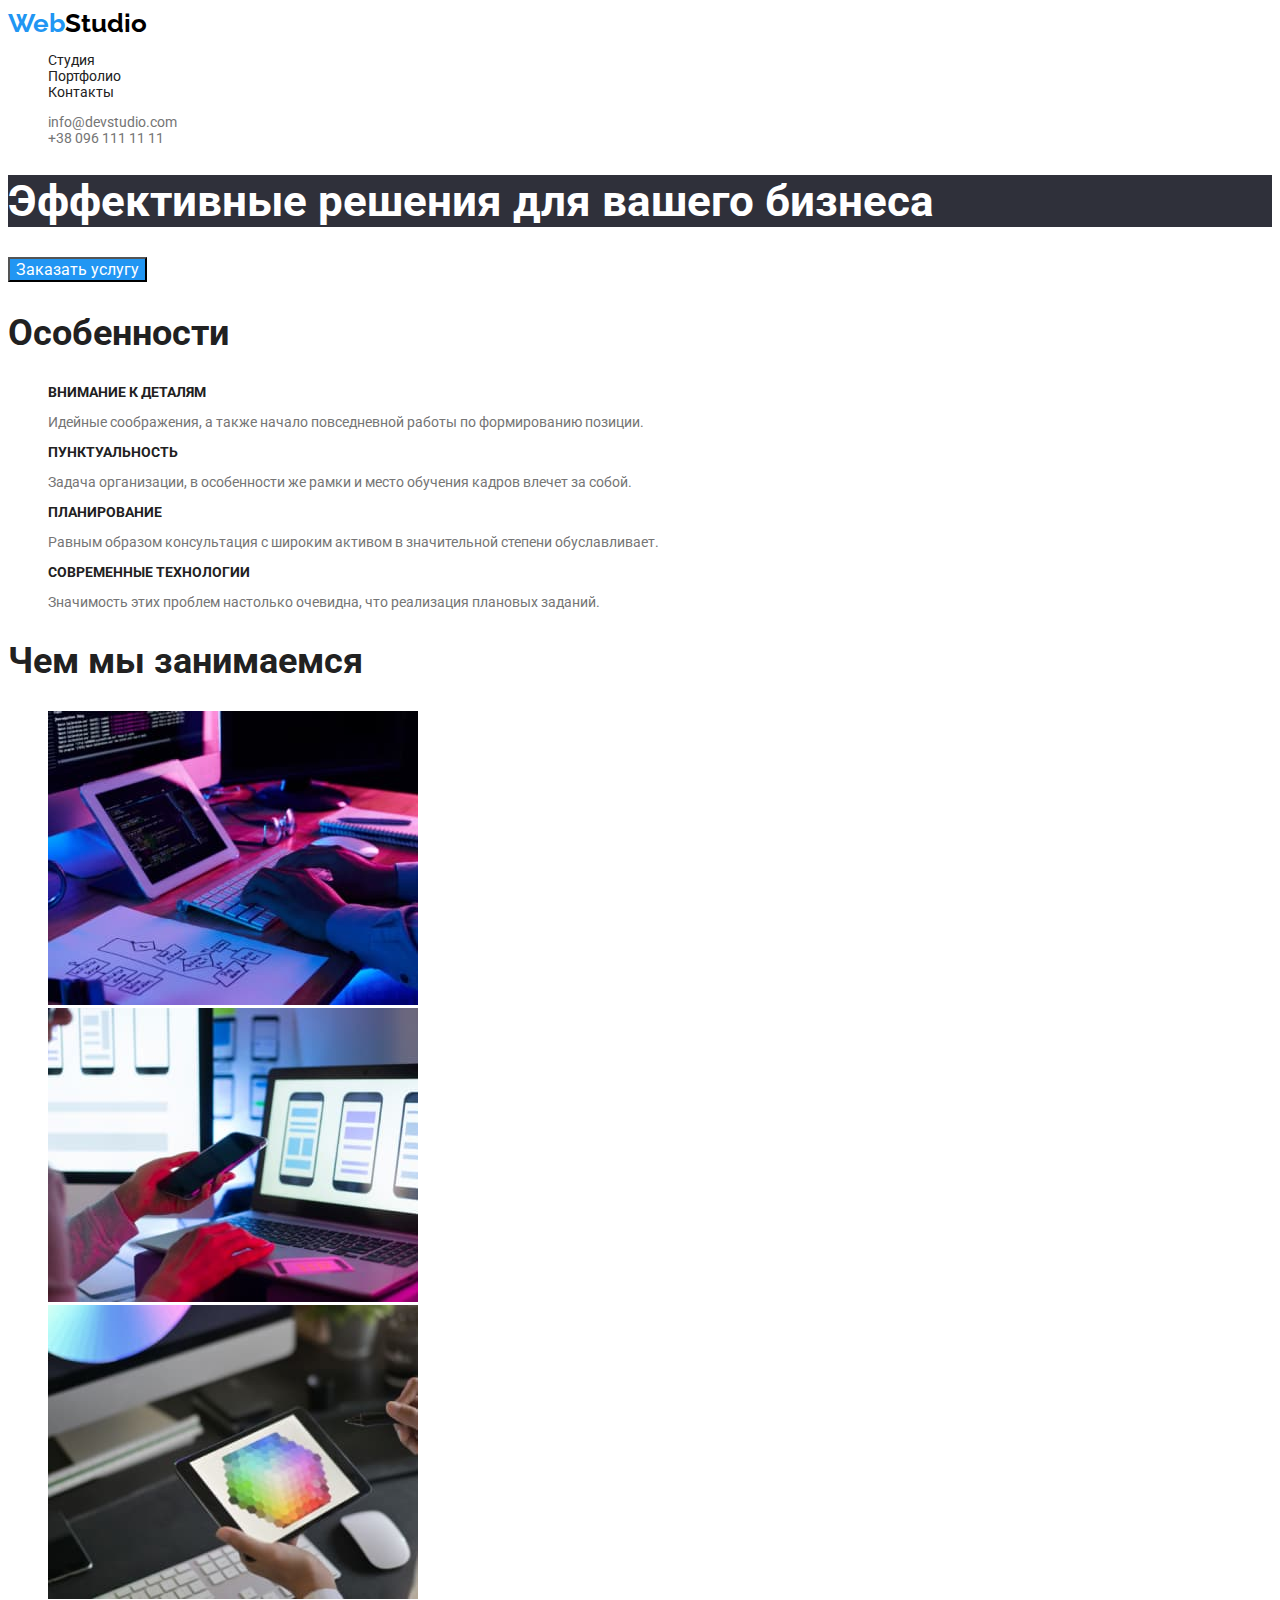
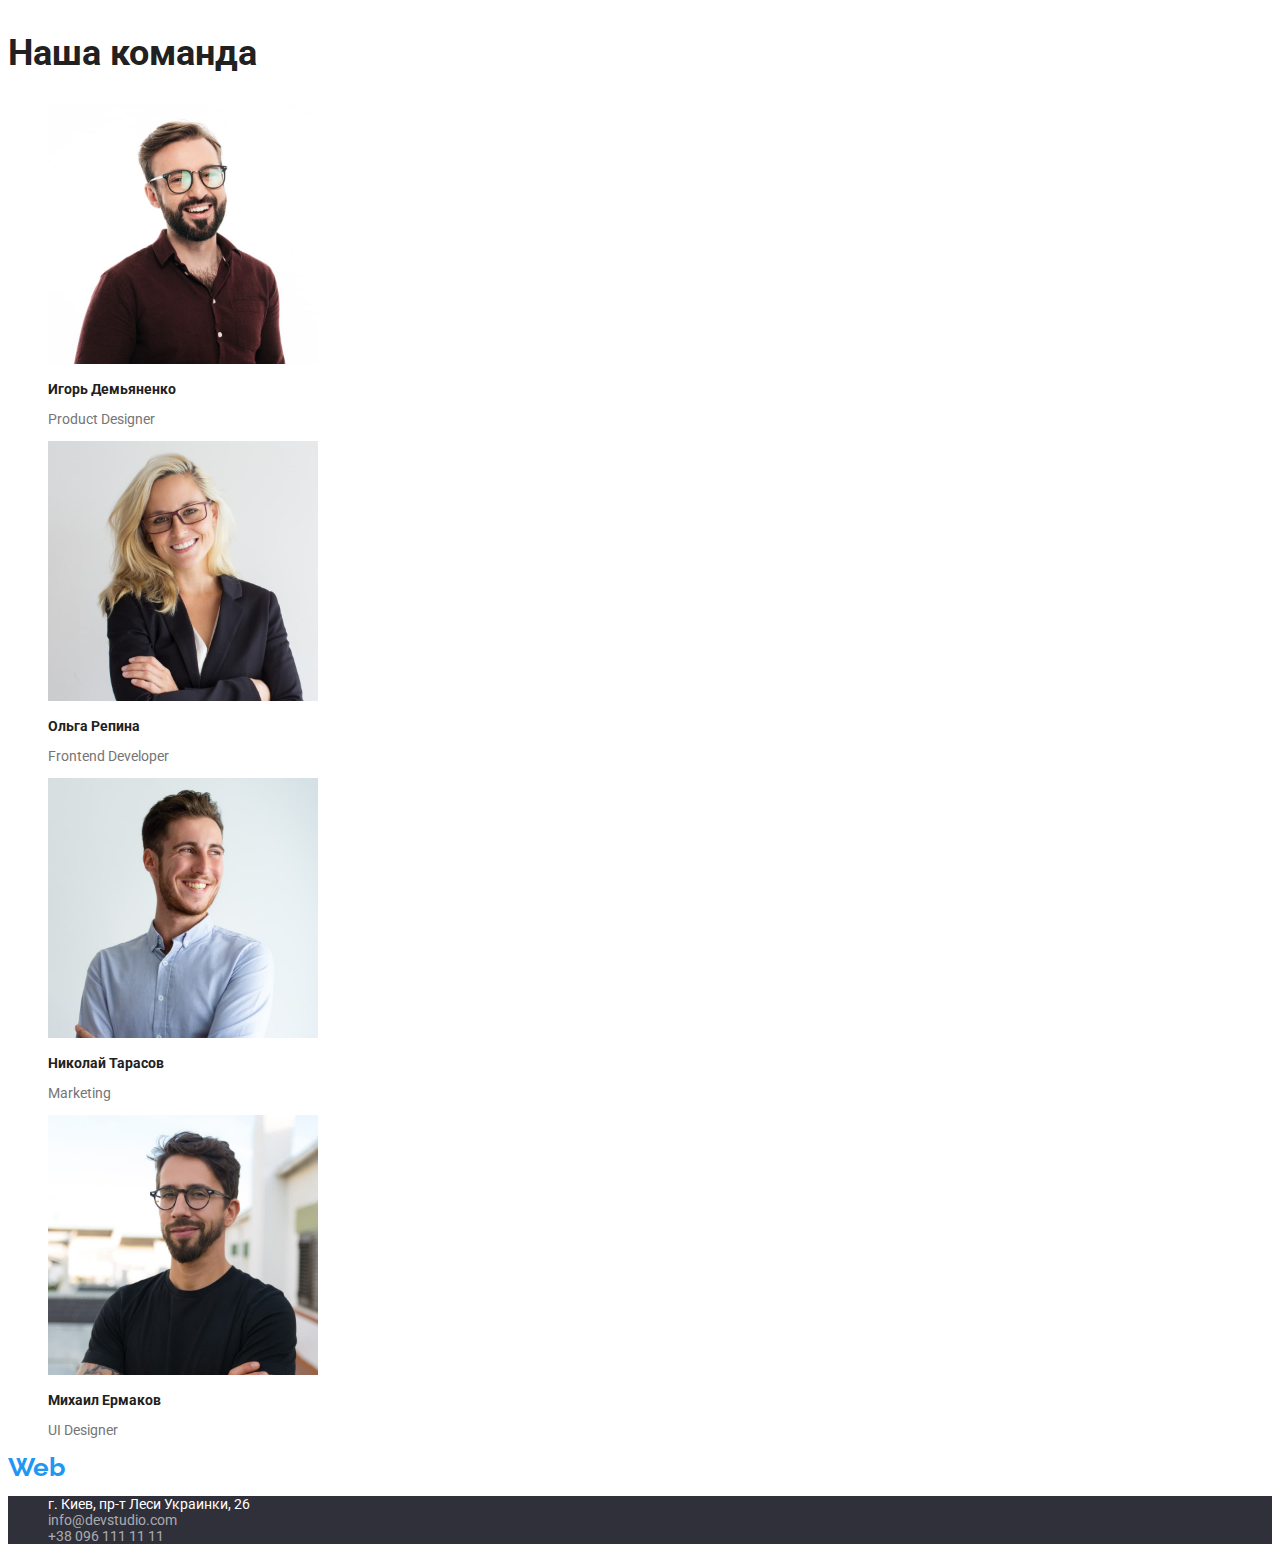
==== index.html @ e49c1f8f "Додає пропущені пробіли між атрибутами" ====
<!DOCTYPE html>
<html lang="ru">
  <head>
    <title>WebStudio</title>
    <link rel= "stylesheet" href="./css/styles.css" />
      <meta http-equiv="X-UA-Compatible" content="IE=Edge">
      <meta charset="utf-8">
    <link rel="preconnect" href="https://fonts.gstatic.com">
    <link href="https://fonts.googleapis.com/css2?family=Raleway:wght@700&family=Roboto:wght@400;500;700;900&display=swap" rel="stylesheet">
</head>
  <body>
<!--Хедер-->     
    <header>
        <nav>
        <a href="index.html" class=logo>Web<span class="span-black">Studio</span></a>
            <ul class="site-nav list">
                <li><a href="" class=link>Студия</a></li> 
                <li><a href="./portfolio.html" class=link>Портфолио</a></li>
                <li><a href="" class=link>Контакты</a></li> 
            </ul>
        </nav>
            <ul class="auth-nav list">
              <li><a href="mailto:info@devstudio.com" class=link>info@devstudio.com</a> </li> 
              <li><a href="tel:+380961111111" class=link>+38 096 111 11 11</a> </li>
            </ul> 
    </header>
    <main>
<!--Герой-->  
        <section>
            <h1 class="hero-title">Эффективные решения для вашего бизнеса</h1>  
            <button type=button class="button-primery">Заказать услугу</button>
        </section>
<!--Преимущества-->  
        <section>
            <h2>Особенности</h2>
            <ul>
                <li>
                    <h3 class="title">ВНИМАНИЕ К ДЕТАЛЯМ</h3>
                    <p>Идейные соображения, а также начало повседневной работы по формированию позиции.</p>
                </li>
                <li>
                    <h3 class="title">ПУНКТУАЛЬНОСТЬ</h3>
                    <p>Задача организации, в особенности же рамки и место обучения кадров влечет за собой.</p>
                </li> 
                <li>
                    <h3 class="title">ПЛАНИРОВАНИЕ</h3>
                    <p>Равным образом консультация с широким активом в значительной степени обуславливает.</p>
                </li>  
                <li>
                    <h3 class="title">СОВРЕМЕННЫЕ ТЕХНОЛОГИИ</h3>
                    <p>Значимость этих проблем настолько очевидна, что реализация плановых заданий.</p>
                </li>        
            </ul> 
        </section> 
 <!--Чем занимаемся-->   
        <section>
            <h2>Чем мы занимаемся</h2>
            <ul>
                <li>
                    <img src="./images/box1.jpg" alt="создание сайта" width="370"/>
                </li> 
                <li>
                    <img src="./images/box2.jpg" alt="адаптация под мобильные устройства" width="370"/>
                </li> 
                <li>
                    <img src="./images/box3.jpg" alt="дизайн" width="370"/>
                </li> 
            </ul>
        </section>
 <!--Команда-->  
        <section>
            <h2>Наша команда</h2> 
            <ul>
                <li>
                    <img src="./images/img.jpg" alt="Игорь Демьяненко" width="270"/>
                    <h3 class="title">Игорь Демьяненко</h3>
                    <p>Product Designer</p>  
                </li>
                <li>
                    <img src="./images/img1.jpg" alt="Ольга Репина" width="270"/>
                    <h3 class="title">Ольга Репина</h3>
                    <p>Frontend Developer</p>  
                </li>
                <li>
                    <img src="./images/img2.jpg" alt="Николай Тарасов" width="270"/>
                    <h3 class="title">Николай Тарасов</h3>
                    <p>Marketing</p>  
                </li> 
                <li>
                    <img src="./images/img3.jpg" alt="Михаил Ермаков" width="270"/>
                    <h3 class="title">Михаил Ермаков</h3>
                    <p>UI Designer</p>  
                </li> 
            </ul> 
        </section>
    </main>
 <!--Футер-->  
    <footer>
        <a href="index.html" class=logo>Web<span class="span-white">Studio</span></a>
        <address>
            <ul class="address">
                <li><a href="" class=address>г. Киев, пр-т Леси Украинки, 26</a></li>  
                <li><a href="mailto:info@devstudio.com" class=address-communication>info@devstudio.com</a></li>   
                <li><a href="tel:+380961111111" class=address-communication>+38 096 111 11 11</a></li>        
            </ul>
        </address>
    </footer> 
 </body>
</html>
---- css/styles.css ----
:root {
    --primery-text-color: #757575;  
    --title-text-color: #212121; 
    --hero-title-text-color: #FFFFFF; 
    --accent-color: #2196F3;
    --primery-background-color: #FFFFFF; 
}

body {
    background-color: var(--primery-background-color);
    color: var(--primery-text-color);
    font-family: 'Roboto', sans-serif;
    font-weight: regular;
    font-size: 14px;
    line-height: 1,7;
    font-display: swap;
}

/* list style*/

a {
    text-decoration: none;
  }

ul {
    list-style: none;
}

/* logo */

.logo {
    color: var(--accent-color);
    font-family: 'Raleway', sans-serif;
    font-style: normal;
    font-weight: bold;
    font-size: 26px;
    line-height: 1,7;
} 

.span-black {
    color: #000000;
}
.span-white {
    color: #FFFFFF
}

 /* site nav */

.site-nav .link {
    color: var(--title-text-color);
    font-weight: medium;
    font-size: 14px;
}

.site-nav .link:hover,
.site-nav .link:focus {
    color: var(--accent-color);
}

/* auth nav */

.auth-nav .link {
    color: var(--primery-text-color);
    font-weight: medium;
    font-size: 14px;
}
.auth-nav .link:hover,
.auth-nav .link:focus {
    color: var(--accent-color);
}

/* hero */

.hero-title {
    color: var(--hero-title-text-color);
    font-weight: black;
    font-size: 44px;
    line-height: 1,4;
    background-color: #2F303A;
}

/* section */

h2 {
    color: var(--title-text-color);
    font-weight: bold;
    font-size: 36px;
}

.title {
    color: var(--title-text-color);
    font-weight: bold;
    font-size: 14px;
}

/* button */

.button-primery {
    color: #FFFFFF; 
    background-color: var(--accent-color);
    cursor: pointer;
    font-style: bold;
    font-family: 'Roboto', sans-serif;
    font-size: 16px;
    line-height: 1,9;
}   
.button {
    color: var(--title-text-color);
    cursor: pointer; 
    font-style: medium;
    font-family: 'Roboto', sans-serif;
    font-size: 16px;
    line-height: 1,6;  
}
.button:hover,
.button:focus {
    background-color: var(--accent-color);
}

/* footer contacts */

address {
    font-style: normal;
}
.address {
    color: #FFFFFF;
    font-family: 'Roboto', sans-serif;
    font-style: regular;
    font-size: 14px;
    line-height: 1,7;
    background-color: #2F303A;
}
.address-communication {
    color: rgba(255, 255, 255, 0.6);
}
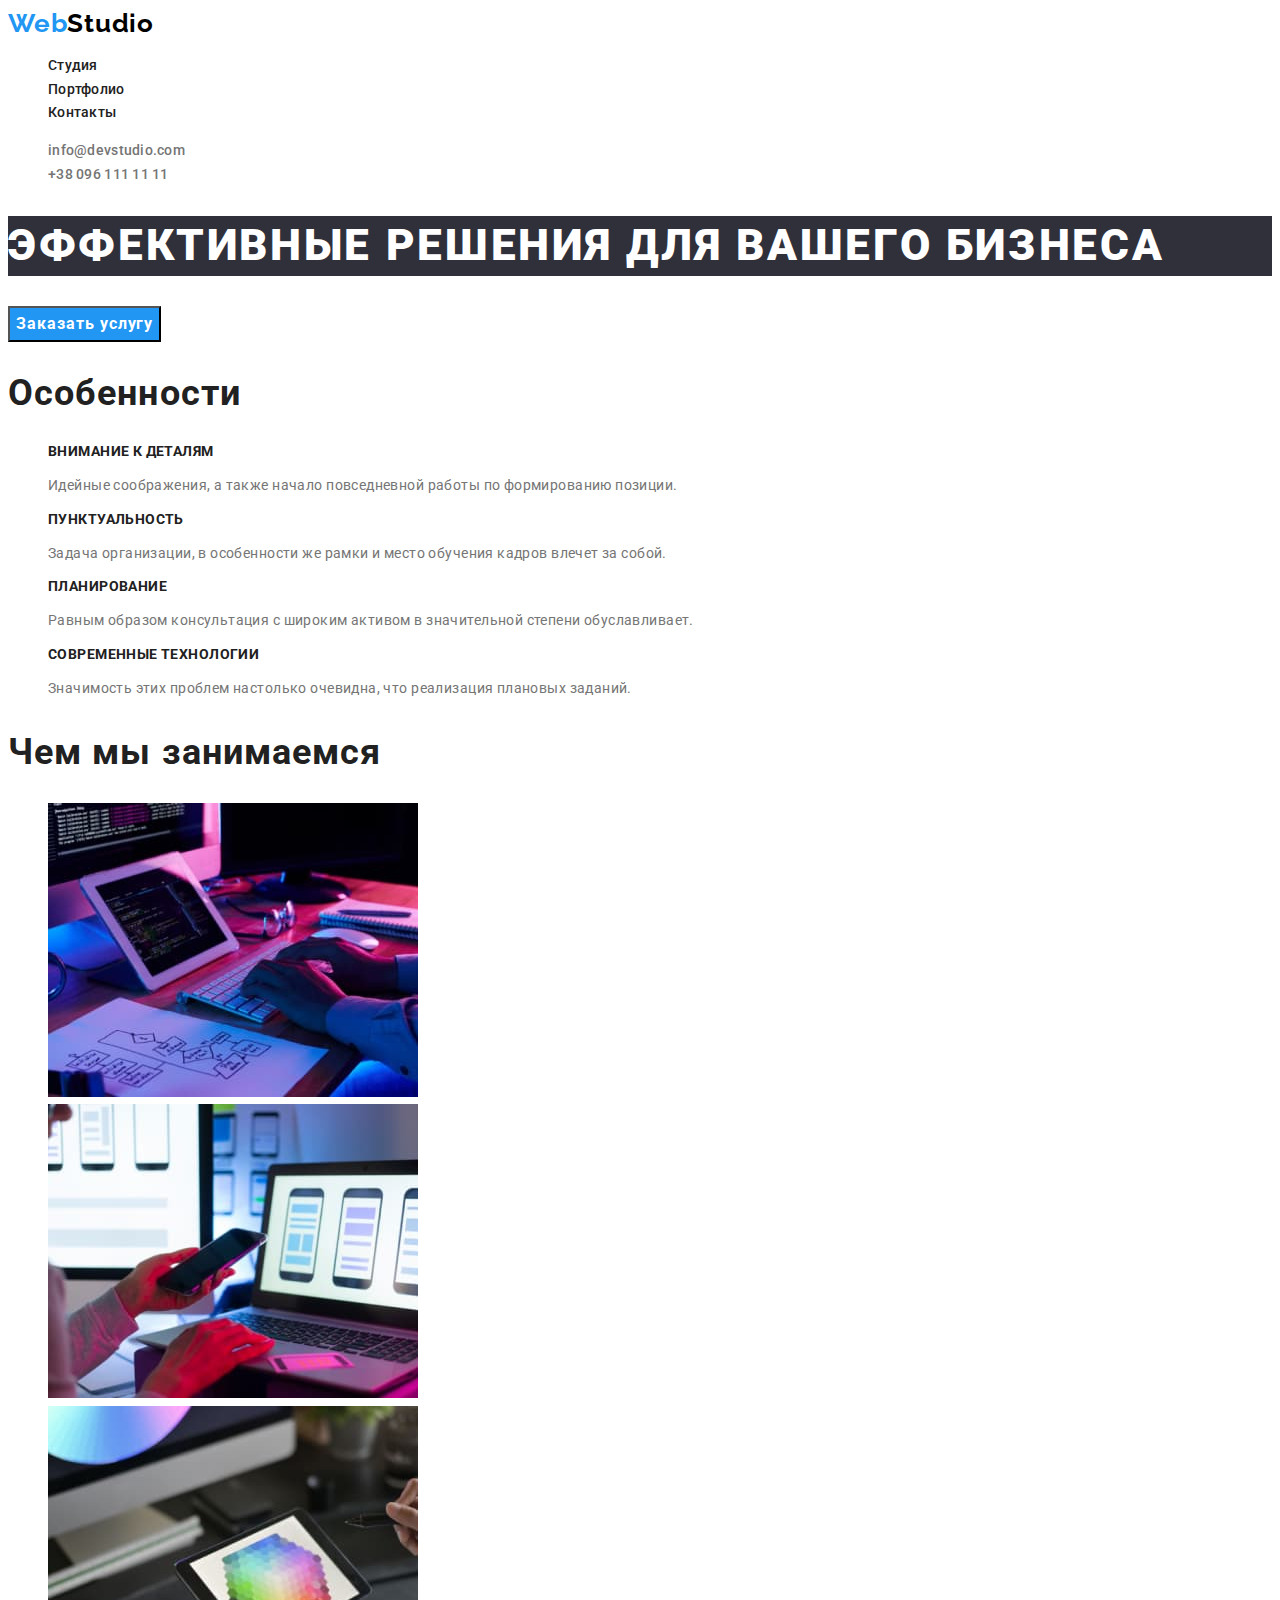
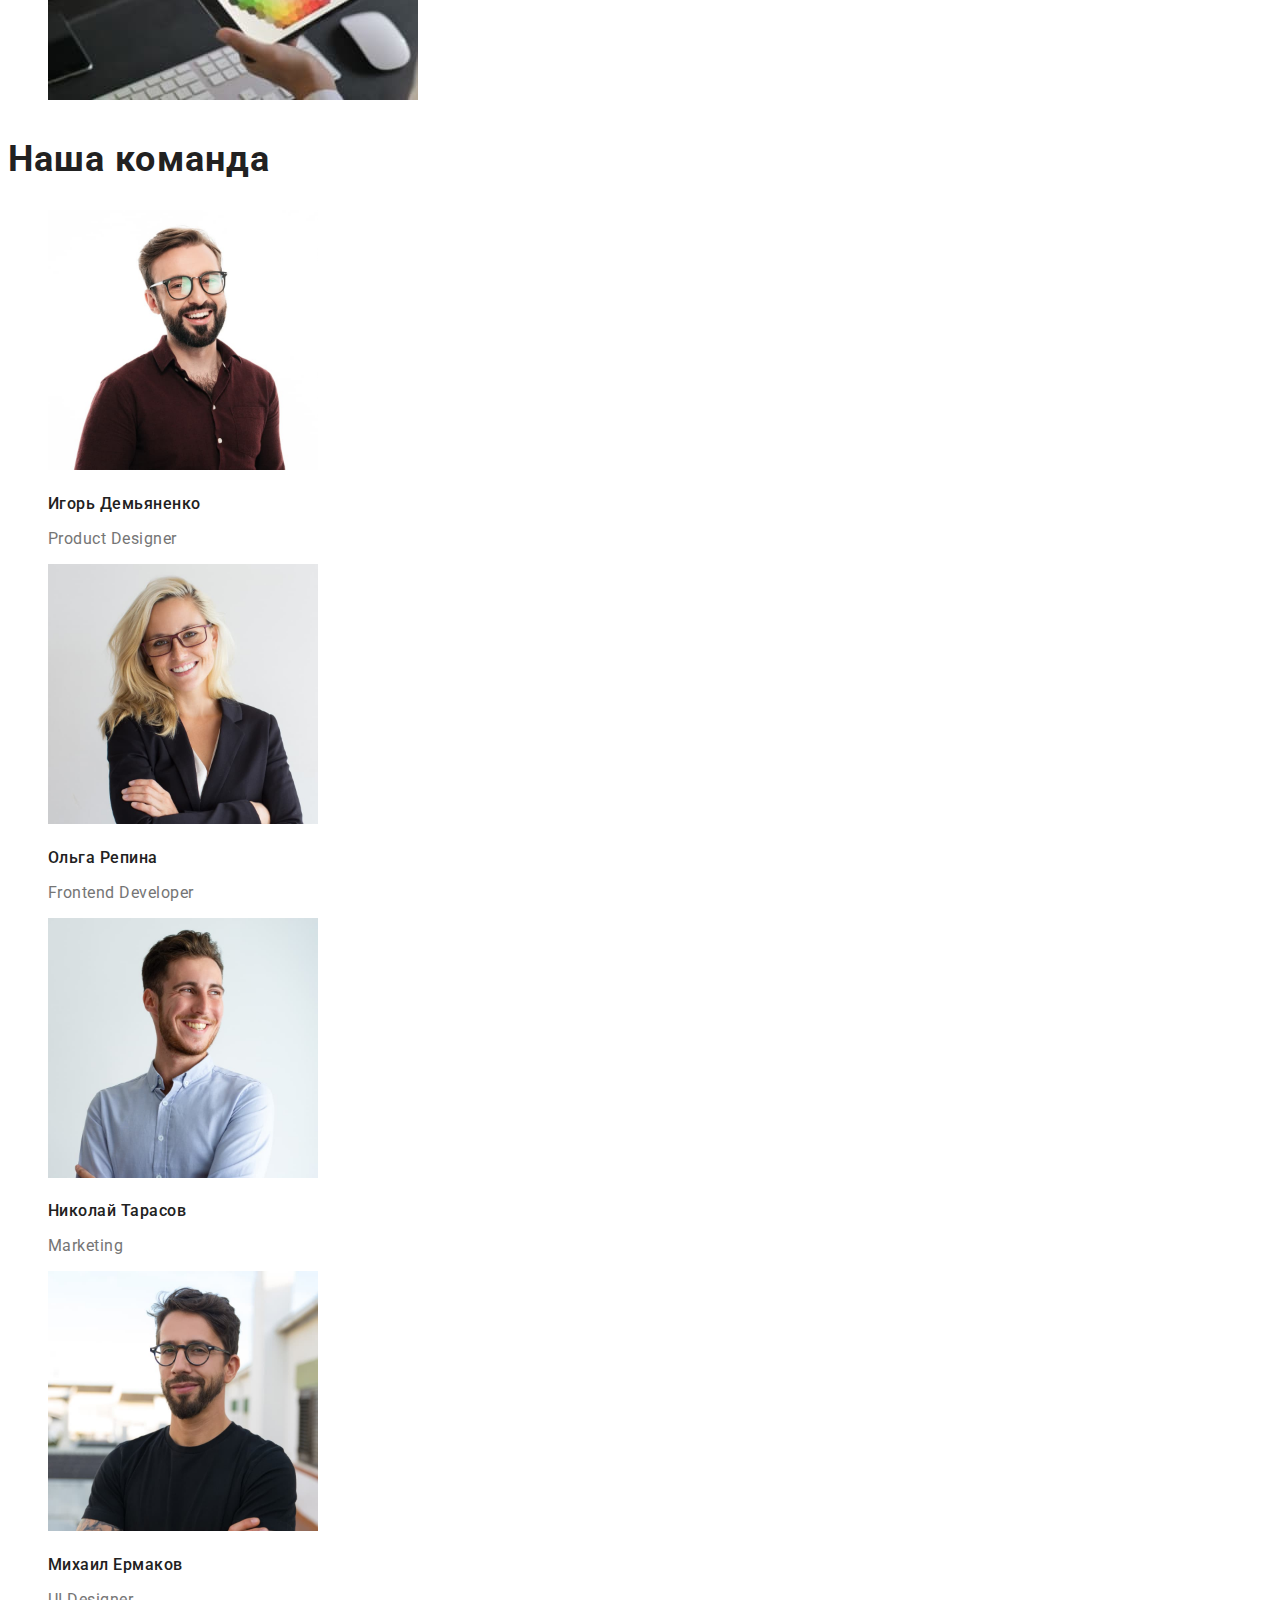
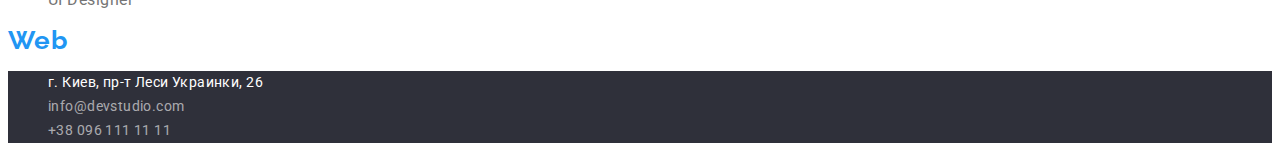
==== commit 943bb592: "Коригує текст і параметри шрифта" ====
--- a/index.html
+++ b/index.html
@@ -27,7 +27,7 @@
     <main>
 <!--Герой-->  
         <section>
-            <h1 class="hero-title">Эффективные решения для вашего бизнеса</h1>  
+            <h1 class="hero-title">ЭФФЕКТИВНЫЕ РЕШЕНИЯ ДЛЯ ВАШЕГО БИЗНЕСА</h1>  
             <button type=button class="button-primery">Заказать услугу</button>
         </section>
 <!--Преимущества-->  
@@ -70,26 +70,26 @@
  <!--Команда-->  
         <section>
             <h2>Наша команда</h2> 
-            <ul>
+            <ul class="team">
                 <li>
                     <img src="./images/img.jpg" alt="Игорь Демьяненко" width="270"/>
-                    <h3 class="title">Игорь Демьяненко</h3>
-                    <p>Product Designer</p>  
+                    <h3 class="team-title">Игорь Демьяненко</h3>
+                    <p class="team-text">Product Designer</p>  
                 </li>
                 <li>
                     <img src="./images/img1.jpg" alt="Ольга Репина" width="270"/>
-                    <h3 class="title">Ольга Репина</h3>
-                    <p>Frontend Developer</p>  
+                    <h3 class="team-title">Ольга Репина</h3>
+                    <p class="team-text">Frontend Developer</p>  
                 </li>
                 <li>
                     <img src="./images/img2.jpg" alt="Николай Тарасов" width="270"/>
-                    <h3 class="title">Николай Тарасов</h3>
-                    <p>Marketing</p>  
+                    <h3 class="team-title">Николай Тарасов</h3>
+                    <p class="team-text">Marketing</p>  
                 </li> 
                 <li>
                     <img src="./images/img3.jpg" alt="Михаил Ермаков" width="270"/>
-                    <h3 class="title">Михаил Ермаков</h3>
-                    <p>UI Designer</p>  
+                    <h3 class="team-title">Михаил Ермаков</h3>
+                    <p class="team-text">UI Designer</p>  
                 </li> 
             </ul> 
         </section>
--- a/css/styles.css
+++ b/css/styles.css
@@ -10,9 +10,10 @@
     background-color: var(--primery-background-color);
     color: var(--primery-text-color);
     font-family: 'Roboto', sans-serif;
-    font-weight: regular;
+    font-weight: 400;
     font-size: 14px;
-    line-height: 1,7;
+    line-height: 1.7;
+    letter-spacing: 0.03em;
     font-display: swap;
 }
 
@@ -32,9 +33,10 @@
     color: var(--accent-color);
     font-family: 'Raleway', sans-serif;
     font-style: normal;
-    font-weight: bold;
+    font-weight: 700;
     font-size: 26px;
-    line-height: 1,7;
+    line-height: 1.19;
+    letter-spacing: 0.03em;
 } 
 
 .span-black {
@@ -48,8 +50,10 @@
 
 .site-nav .link {
     color: var(--title-text-color);
-    font-weight: medium;
+    font-weight: 500;
     font-size: 14px;
+    line-height: 1.14;
+    letter-spacing: 0.02em;
 }
 
 .site-nav .link:hover,
@@ -61,8 +65,10 @@
 
 .auth-nav .link {
     color: var(--primery-text-color);
-    font-weight: medium;
+    font-weight: 500;
     font-size: 14px;
+    line-height: 1.14;
+    letter-spacing: 0.02em;
 }
 .auth-nav .link:hover,
 .auth-nav .link:focus {
@@ -73,9 +79,10 @@
 
 .hero-title {
     color: var(--hero-title-text-color);
-    font-weight: black;
+    font-weight: 900;
     font-size: 44px;
-    line-height: 1,4;
+    line-height: 1.36;
+    letter-spacing: 0.06em;
     background-color: #2F303A;
 }
 
@@ -83,14 +90,50 @@
 
 h2 {
     color: var(--title-text-color);
-    font-weight: bold;
+    font-weight: 700;
     font-size: 36px;
+    line-height: 1.17;
+    letter-spacing: 0.03em;
 }
 
 .title {
     color: var(--title-text-color);
-    font-weight: bold;
+    font-weight: 700;
     font-size: 14px;
+    line-height: 1.14;
+    letter-spacing: 0.03em;
+}
+
+/* section-team */
+
+.team-title {
+    color: var(--title-text-color);
+    font-weight: 500;
+    font-size: 16px;
+    line-height: 1.19;
+    letter-spacing: 0.03em;
+}
+
+.team-text {
+    font-size: 16px;
+    line-height: 1.19;
+    letter-spacing: 0.03em;
+}
+
+/* section-portfolio */
+
+.portfolio-title {
+    color: var(--title-text-color);
+    font-weight: 700;
+    font-size: 18px;
+    line-height: 2;
+    letter-spacing: 0.06em;
+}
+
+.portfolio {
+    font-size: 16px;
+    line-height: 1.9;
+    letter-spacing: 0.03em;
 }
 
 /* button */
@@ -99,18 +142,20 @@
     color: #FFFFFF; 
     background-color: var(--accent-color);
     cursor: pointer;
-    font-style: bold;
+    font-weight: 700;
     font-family: 'Roboto', sans-serif;
     font-size: 16px;
-    line-height: 1,9;
+    line-height: 1.9;
+    letter-spacing: 0.06em;
 }   
 .button {
     color: var(--title-text-color);
     cursor: pointer; 
-    font-style: medium;
+    font-weight: 500;
     font-family: 'Roboto', sans-serif;
     font-size: 16px;
-    line-height: 1,6;  
+    line-height: 1.6;  
+    letter-spacing: 0.03em;
 }
 .button:hover,
 .button:focus {
@@ -125,9 +170,10 @@
 .address {
     color: #FFFFFF;
     font-family: 'Roboto', sans-serif;
-    font-style: regular;
+    font-weight: 400;
     font-size: 14px;
-    line-height: 1,7;
+    line-height: 1.7;
+    letter-spacing: 0.03em;
     background-color: #2F303A;
 }
 .address-communication {
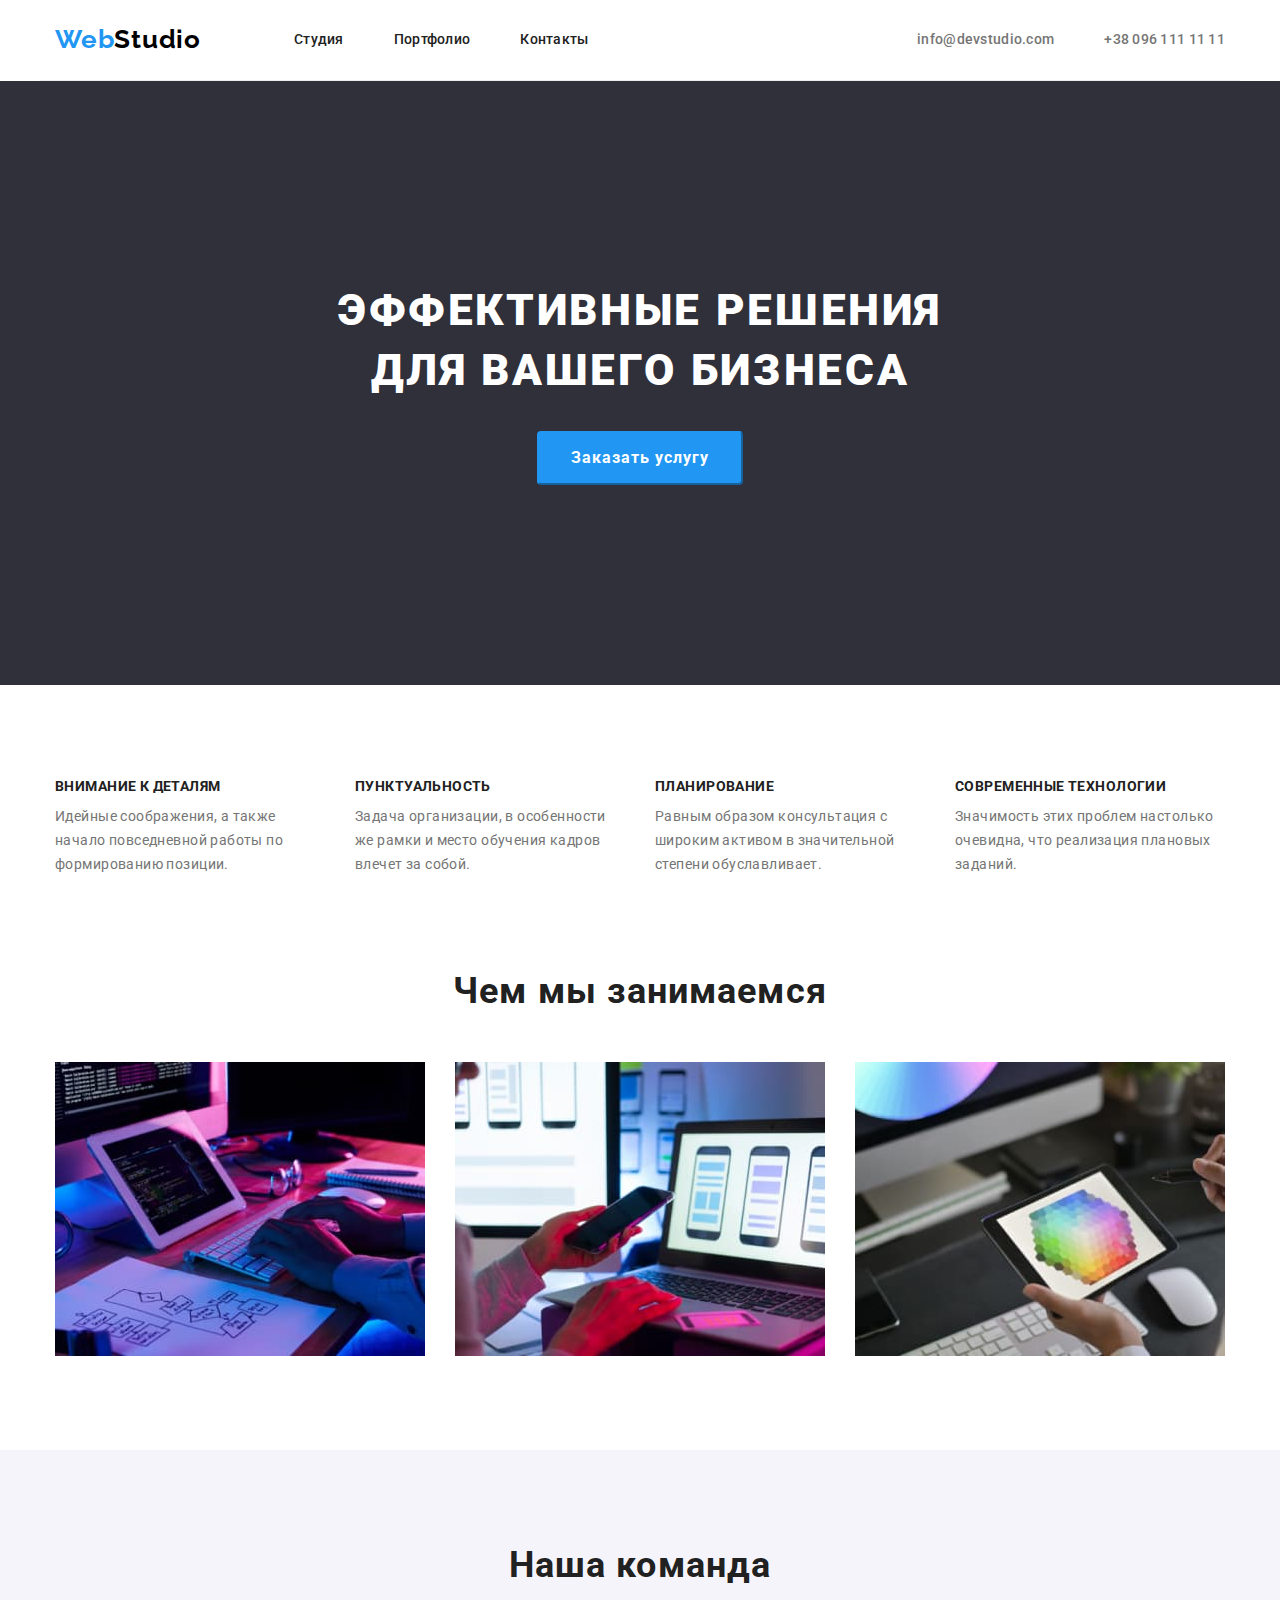
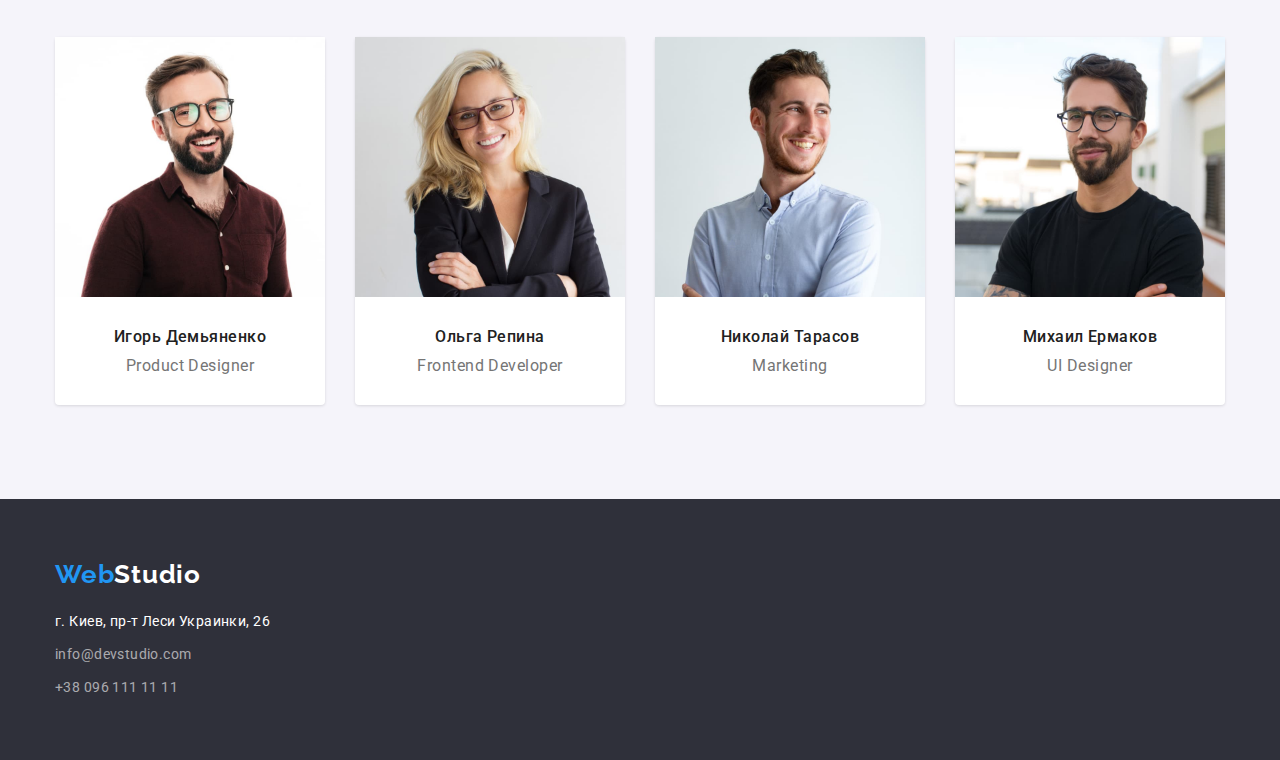
==== commit f2359042: "Оновлює робочий файл" ====
--- a/index.html
+++ b/index.html
@@ -2,108 +2,115 @@
 <html lang="ru">
   <head>
     <title>WebStudio</title>
-    <link rel= "stylesheet" href="./css/styles.css" />
       <meta http-equiv="X-UA-Compatible" content="IE=Edge">
       <meta charset="utf-8">
     <link rel="preconnect" href="https://fonts.gstatic.com">
     <link href="https://fonts.googleapis.com/css2?family=Raleway:wght@700&family=Roboto:wght@400;500;700;900&display=swap" rel="stylesheet">
+    <link rel="stylesheet" href="https://cdnjs.cloudflare.com/ajax/libs/modern-normalize/1.0.0/modern-normalize.min.css">
+    <link rel= "stylesheet" href="./css/styles.css" />
 </head>
   <body>
 <!--Хедер-->     
-    <header>
-        <nav>
+<header>
+    <div class="container-header container"> 
+        <nav class="site-nav">
         <a href="index.html" class=logo>Web<span class="span-black">Studio</span></a>
             <ul class="site-nav list">
-                <li><a href="" class=link>Студия</a></li> 
-                <li><a href="./portfolio.html" class=link>Портфолио</a></li>
-                <li><a href="" class=link>Контакты</a></li> 
+                <li class="item"><a href="" class=link>Студия</a></li> 
+                <li class="item"><a href="./portfolio.html" class=link>Портфолио</a></li>
+                <li class="item"><a href="" class=link>Контакты</a></li> 
             </ul>
         </nav>
             <ul class="auth-nav list">
-              <li><a href="mailto:info@devstudio.com" class=link>info@devstudio.com</a> </li> 
-              <li><a href="tel:+380961111111" class=link>+38 096 111 11 11</a> </li>
+              <li class="item"><a href="mailto:info@devstudio.com" class=link>info@devstudio.com</a> </li> 
+              <li class="item"><a href="tel:+380961111111" class=link>+38 096 111 11 11</a> </li>
             </ul> 
-    </header>
+    </div> 
     <main>
 <!--Герой-->  
-        <section>
+    <section class="section-hero">
+        <div class="container-hero container">
             <h1 class="hero-title">ЭФФЕКТИВНЫЕ РЕШЕНИЯ ДЛЯ ВАШЕГО БИЗНЕСА</h1>  
             <button type=button class="button-primery">Заказать услугу</button>
-        </section>
+        </div>
+    </section>
 <!--Преимущества-->  
         <section>
-            <h2>Особенности</h2>
-            <ul>
-                <li>
-                    <h3 class="title">ВНИМАНИЕ К ДЕТАЛЯМ</h3>
-                    <p>Идейные соображения, а также начало повседневной работы по формированию позиции.</p>
+            <div class="container-feature container section">
+            <ul class="list-feature">
+                <li class="feature">
+                    <h3 class="feature-title">ВНИМАНИЕ К ДЕТАЛЯМ</h3>
+                    <p class="feature-text">Идейные соображения, а также начало повседневной работы по формированию позиции.</p>
                 </li>
-                <li>
-                    <h3 class="title">ПУНКТУАЛЬНОСТЬ</h3>
-                    <p>Задача организации, в особенности же рамки и место обучения кадров влечет за собой.</p>
+                <li class="feature">
+                    <h3 class="feature-title">ПУНКТУАЛЬНОСТЬ</h3>
+                    <p class="feature-text">Задача организации, в особенности же рамки и место обучения кадров влечет за собой.</p>
                 </li> 
-                <li>
-                    <h3 class="title">ПЛАНИРОВАНИЕ</h3>
-                    <p>Равным образом консультация с широким активом в значительной степени обуславливает.</p>
+                <li class="feature">
+                    <h3 class="feature-title">ПЛАНИРОВАНИЕ</h3>
+                    <p class="feature-text">Равным образом консультация с широким активом в значительной степени обуславливает.</p>
                 </li>  
-                <li>
-                    <h3 class="title">СОВРЕМЕННЫЕ ТЕХНОЛОГИИ</h3>
-                    <p>Значимость этих проблем настолько очевидна, что реализация плановых заданий.</p>
+                <li class="feature">
+                    <h3 class="feature-title">СОВРЕМЕННЫЕ ТЕХНОЛОГИИ</h3>
+                    <p class="feature-text">Значимость этих проблем настолько очевидна, что реализация плановых заданий.</p>
                 </li>        
             </ul> 
+        </div> 
         </section> 
  <!--Чем занимаемся-->   
         <section>
+            <div class="container-work container section">
             <h2>Чем мы занимаемся</h2>
-            <ul>
-                <li>
-                    <img src="./images/box1.jpg" alt="создание сайта" width="370"/>
-                </li> 
-                <li>
-                    <img src="./images/box2.jpg" alt="адаптация под мобильные устройства" width="370"/>
-                </li> 
-                <li>
-                    <img src="./images/box3.jpg" alt="дизайн" width="370"/>
-                </li> 
+            <ul class="list-work">
+                <li class="work"><img src="./images/box1.jpg" alt="создание сайта" width="370"/></li> 
+                <li class="work"><img src="./images/box2.jpg" alt="адаптация под мобильные устройства" width="370"/></li> 
+                <li class="work"><img src="./images/box3.jpg" alt="дизайн" width="370"/></li> 
             </ul>
+        </div>
         </section>
  <!--Команда-->  
-        <section>
+        <section class="section-team">
+            <div class="container-team container section">
             <h2>Наша команда</h2> 
-            <ul class="team">
-                <li>
+            <ul class="list-team">
+                <li class="team shadow"> 
                     <img src="./images/img.jpg" alt="Игорь Демьяненко" width="270"/>
                     <h3 class="team-title">Игорь Демьяненко</h3>
-                    <p class="team-text">Product Designer</p>  
+                    <p class="team-text">Product Designer</p> 
                 </li>
-                <li>
+                <li class="team">
                     <img src="./images/img1.jpg" alt="Ольга Репина" width="270"/>
                     <h3 class="team-title">Ольга Репина</h3>
-                    <p class="team-text">Frontend Developer</p>  
+                    <p class="team-text">Frontend Developer</p> 
                 </li>
-                <li>
+                <li class="team"> 
                     <img src="./images/img2.jpg" alt="Николай Тарасов" width="270"/>
                     <h3 class="team-title">Николай Тарасов</h3>
                     <p class="team-text">Marketing</p>  
                 </li> 
-                <li>
+                <li class="team">
                     <img src="./images/img3.jpg" alt="Михаил Ермаков" width="270"/>
                     <h3 class="team-title">Михаил Ермаков</h3>
                     <p class="team-text">UI Designer</p>  
                 </li> 
+            </div>
             </ul> 
         </section>
     </main>
  <!--Футер-->  
     <footer>
+<section class="footer-section">
+    <div class="footer container">
         <a href="index.html" class=logo>Web<span class="span-white">Studio</span></a>
         <address>
             <ul class="address">
                 <li><a href="" class=address>г. Киев, пр-т Леси Украинки, 26</a></li>  
-                <li><a href="mailto:info@devstudio.com" class=address-communication>info@devstudio.com</a></li>   
-                <li><a href="tel:+380961111111" class=address-communication>+38 096 111 11 11</a></li>        
+                <li class="address-list"><a href="mailto:info@devstudio.com" class=address-communication>info@devstudio.com</a></li>   
+                <li class="address-list"><a href="tel:+380961111111" class=address-communication>+38 096 111 11 11</a></li>        
             </ul>
         </address>
-    </footer> 
+    </div>
+</section>
+    </footer>
  </body>
 </html>--- a/css/styles.css
+++ b/css/styles.css
@@ -4,6 +4,7 @@
     --hero-title-text-color: #FFFFFF; 
     --accent-color: #2196F3;
     --primery-background-color: #FFFFFF; 
+    --secondary-background-color: #2F303A;
 }
 
 body {
@@ -17,6 +18,33 @@
     font-display: swap;
 }
 
+/* section */
+
+.section {
+   padding-top: 94px;
+   padding-bottom: 94px;
+}
+
+/* class container */
+
+.container {
+     margin-left: auto;
+     margin-right: auto;
+     width: 1200px;
+     padding-left: 15px;
+     padding-right: 15px;
+}
+
+/* class container-header */
+
+.container-header {
+    display: flex;
+    align-items: center;
+    margin-top: 0;
+    margin-bottom: 0;
+    border-bottom: 1px solid rgba(236, 236, 236, 1);
+}
+
 /* list style*/
 
 a {
@@ -25,6 +53,14 @@
 
 ul {
     list-style: none;
+
+    margin: 0;
+    padding: 0;
+}
+
+img {
+    display: block;
+    max-width: 100%;
 }
 
 /* logo */
@@ -37,6 +73,10 @@
     font-size: 26px;
     line-height: 1.19;
     letter-spacing: 0.03em;
+
+    margin-top: 24px;
+    margin-bottom: 24px;
+    margin-right: 93px;
 } 
 
 .span-black {
@@ -46,7 +86,15 @@
     color: #FFFFFF
 }
 
- /* site nav */
+ /* site nav */  
+
+ .site-nav {
+    display: flex;
+}
+
+.site-nav .item:not(:last-child) {
+    margin-right: 50px;
+}
 
 .site-nav .link {
     color: var(--title-text-color);
@@ -54,6 +102,11 @@
     font-size: 14px;
     line-height: 1.14;
     letter-spacing: 0.02em;
+
+    display: block;
+    padding-top: 32px;
+    padding-bottom: 32px;
+    padding-left: 0;
 }
 
 .site-nav .link:hover,
@@ -62,6 +115,15 @@
 }
 
 /* auth nav */
+
+.auth-nav {
+    display: flex;
+    margin-left: auto;
+}
+
+.auth-nav .item + .item {
+    margin-left: 50px;
+}
 
 .auth-nav .link {
     color: var(--primery-text-color);
@@ -69,6 +131,10 @@
     font-size: 14px;
     line-height: 1.14;
     letter-spacing: 0.02em;
+
+    display: block;
+    padding-top: 32px;
+    padding-bottom: 32px;
 }
 .auth-nav .link:hover,
 .auth-nav .link:focus {
@@ -76,6 +142,18 @@
 }
 
 /* hero */
+
+.section-hero {
+    background-color: var(--secondary-background-color);
+}
+
+.container-hero {
+    text-align: center;
+    margin-top: 0;
+    margin-bottom: 0;
+    padding-top: 200px;
+    padding-bottom: 200px;
+}
 
 .hero-title {
     color: var(--hero-title-text-color);
@@ -83,10 +161,29 @@
     font-size: 44px;
     line-height: 1.36;
     letter-spacing: 0.06em;
-    background-color: #2F303A;
-}
-
-/* section */
+
+    margin-top: 0;
+    margin-bottom: 0;
+    padding-bottom: 0;
+    padding-left: 237px;
+    padding-right: 237px;
+}
+
+/* section-feature */
+
+.feature {
+    width: 270px;
+}
+
+.list-feature {
+    display: flex;
+    flex-wrap: wrap;
+    flex-basis: calc(100% / 4 - 30px);
+}
+
+.feature:not(:last-child) {
+    margin-right: 30px;
+}
 
 h2 {
     color: var(--title-text-color);
@@ -94,17 +191,72 @@
     font-size: 36px;
     line-height: 1.17;
     letter-spacing: 0.03em;
-}
-
-.title {
+
+    margin-top: 0;
+    margin-bottom: 0;
+}
+
+.feature-title {
     color: var(--title-text-color);
     font-weight: 700;
     font-size: 14px;
     line-height: 1.14;
     letter-spacing: 0.03em;
-}
+    
+    margin-top: 0;
+    margin-bottom: 0;
+}
+
+.feature-text {
+    margin-top: 10px;
+    margin-bottom: 0;
+} 
+
+/* section-work */
+
+.container-work {
+    text-align: center;
+    padding-top: 0;
+}
+
+.list-work {
+    display: flex;
+    flex-wrap: wrap;
+    margin-right: -30px;
+    padding-top: 50px;
+}
+
+.work {
+    flex-basis: calc(100% / 3 - 30px);
+    margin-right: 30px;
+} 
 
 /* section-team */
+
+.section-team {
+    background-color: #F5F4FA;
+} 
+
+.container-team {
+    text-align: center;
+} 
+
+.list-team {
+    display: flex;
+    flex-wrap: wrap;
+    margin-top: 50px;
+    margin-right: -30px;
+} 
+
+.team {
+    flex-basis: calc(100% / 4 - 30px);
+    margin-right: 30px;
+    border-radius: 4px;
+    box-shadow: 0px 1px 1px 1px rgba(0, 0, 0, 0.2);
+    box-shadow: 0px 1px 1px 0px rgba(0, 0, 0, 0.14);
+    box-shadow: 0px 1px 3px 0px rgba(0, 0, 0, 0.12);
+    background-color: var(--primery-background-color);
+}  
 
 .team-title {
     color: var(--title-text-color);
@@ -112,12 +264,18 @@
     font-size: 16px;
     line-height: 1.19;
     letter-spacing: 0.03em;
+
+    margin-top: 30px;
+    margin-bottom: 10px;
 }
 
 .team-text {
     font-size: 16px;
     line-height: 1.19;
     letter-spacing: 0.03em;
+
+    margin-top: 0;
+    margin-bottom: 30px;
 }
 
 /* section-portfolio */
@@ -128,12 +286,38 @@
     font-size: 18px;
     line-height: 2;
     letter-spacing: 0.06em;
+
+    margin-top: 0;
+    margin-bottom: 4px;
 }
 
 .portfolio {
     font-size: 16px;
     line-height: 1.9;
     letter-spacing: 0.03em;
+
+    margin: 0;
+}
+
+.portfolio-list {
+    display: flex;
+    flex-wrap: wrap;
+    margin-right: -30px;
+    margin-bottom: -30px;
+}
+
+.portfolio-item {
+    flex-basis: calc(100% / 3 - 30px);
+    margin-right: 30px;
+    margin-bottom: 30px;
+}
+
+.portfolio-card {
+    padding-left: 24px;
+    padding-top: 20px;
+    padding-bottom: 20px;
+    border: 1px solid #EEEEEE;
+    border-top: none; 
 }
 
 /* button */
@@ -147,7 +331,14 @@
     font-size: 16px;
     line-height: 1.9;
     letter-spacing: 0.06em;
+
+    border-radius: 4px;
+    padding: 10px 32px;
+    min-width: 200px;
+    margin-top: 30px;
+    border-color: var(--accent-color);
 }   
+
 .button {
     color: var(--title-text-color);
     cursor: pointer; 
@@ -156,13 +347,43 @@
     font-size: 16px;
     line-height: 1.6;  
     letter-spacing: 0.03em;
+    background-color: rgba(245, 244, 250, 1);
+
+    border-style: none;
+    padding: 6px 22px;
+    min-width: 73px;
 }
 .button:hover,
 .button:focus {
     background-color: var(--accent-color);
 }
 
+.button-list {
+    display: flex;
+    margin-right: -9px;
+    margin-bottom: 50px;
+    justify-content: center;
+}
+
+.button-item:not(:last-child) {
+    margin-right: 9px;
+}
+
+.button-item {
+    border-radius: 4px;
+}
+
 /* footer contacts */
+
+.footer-section {
+    background-color: var(--secondary-background-color);
+}
+
+
+.footer {  
+    padding-top: 60px;
+    padding-bottom: 60px;
+}
 
 address {
     font-style: normal;
@@ -174,8 +395,13 @@
     font-size: 14px;
     line-height: 1.7;
     letter-spacing: 0.03em;
-    background-color: #2F303A;
+
+    margin-top: 20px;
 }
 .address-communication {
     color: rgba(255, 255, 255, 0.6);
-}+}
+
+.address-list  {
+    margin-top: 9px;
+}
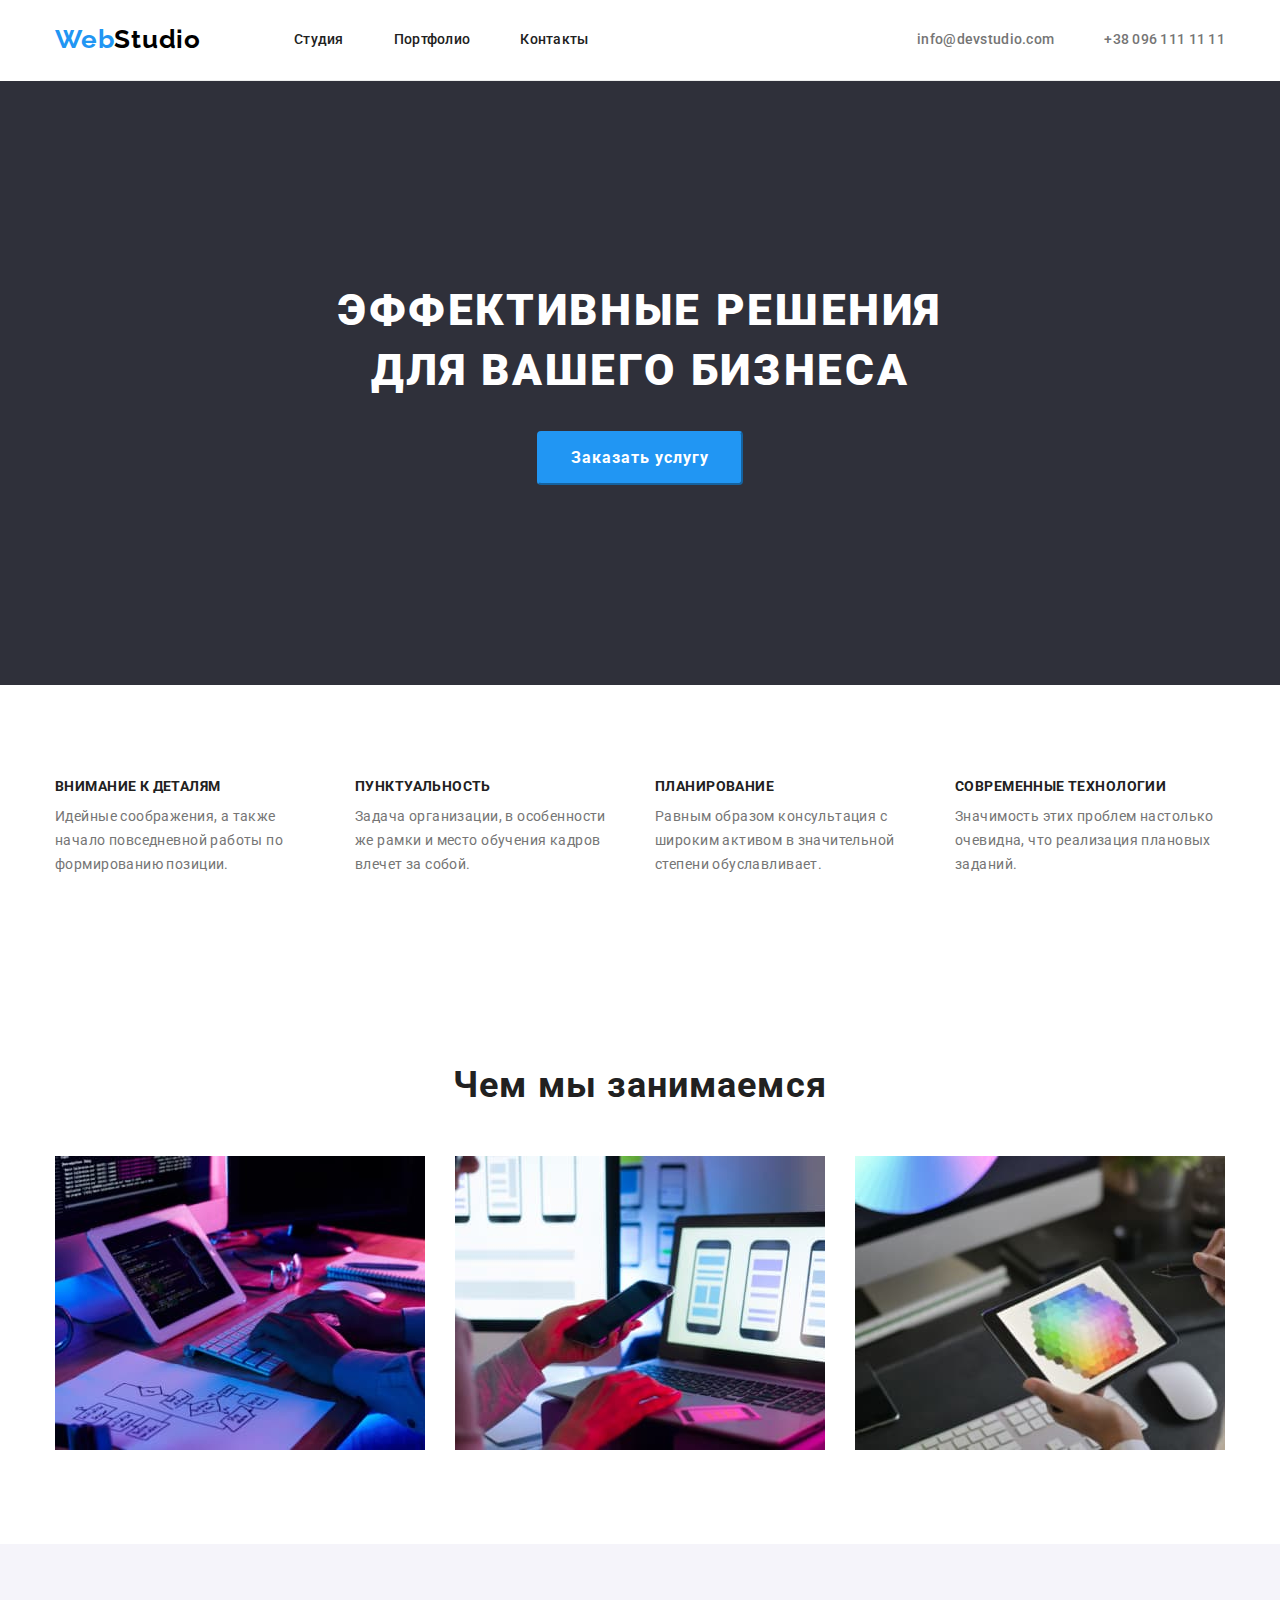
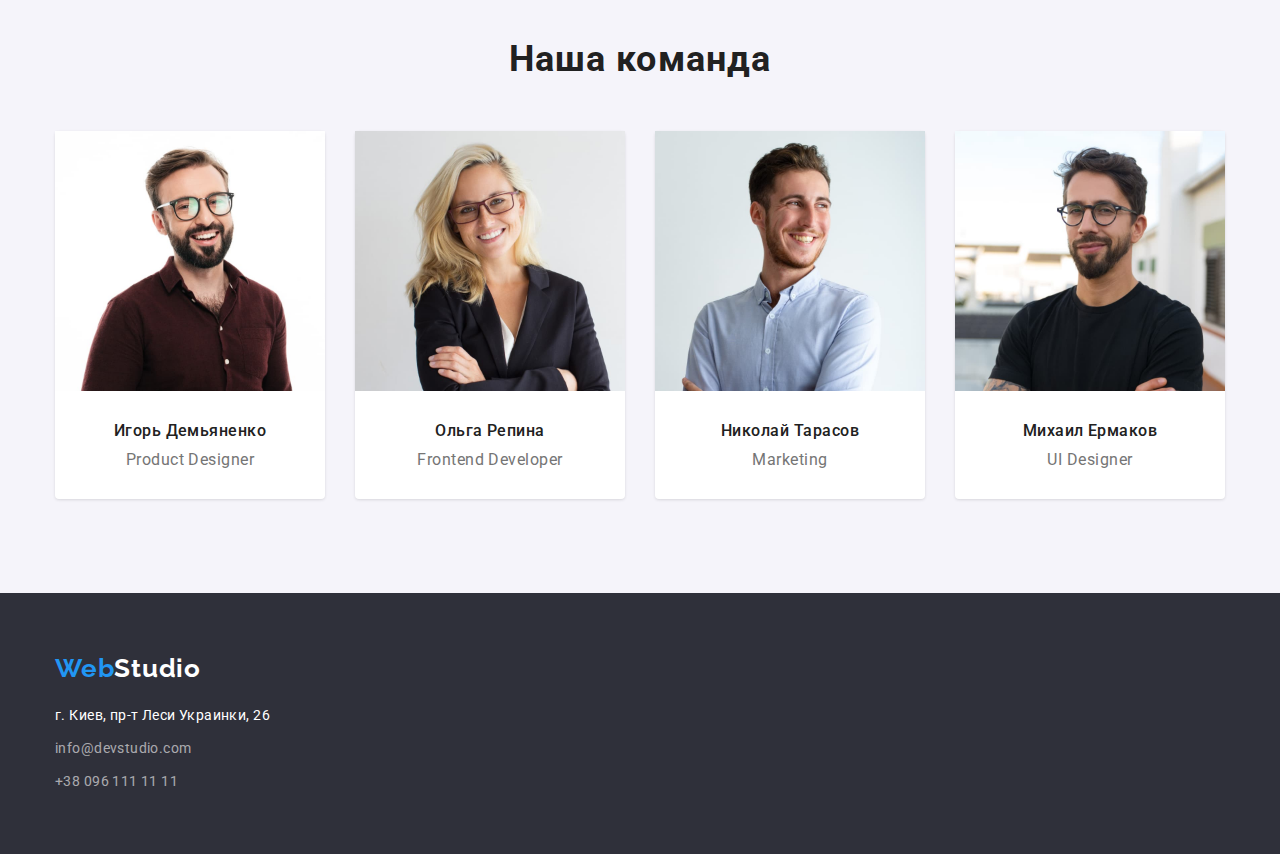
==== commit 23bd6a24: "Add files via upload" ====
--- a/index.html
+++ b/index.html
@@ -1,116 +1,122 @@
-<!DOCTYPE html>
-<html lang="ru">
-  <head>
-    <title>WebStudio</title>
-      <meta http-equiv="X-UA-Compatible" content="IE=Edge">
-      <meta charset="utf-8">
-    <link rel="preconnect" href="https://fonts.gstatic.com">
-    <link href="https://fonts.googleapis.com/css2?family=Raleway:wght@700&family=Roboto:wght@400;500;700;900&display=swap" rel="stylesheet">
-    <link rel="stylesheet" href="https://cdnjs.cloudflare.com/ajax/libs/modern-normalize/1.0.0/modern-normalize.min.css">
-    <link rel= "stylesheet" href="./css/styles.css" />
-</head>
-  <body>
-<!--Хедер-->     
-<header>
-    <div class="container-header container"> 
-        <nav class="site-nav">
-        <a href="index.html" class=logo>Web<span class="span-black">Studio</span></a>
-            <ul class="site-nav list">
-                <li class="item"><a href="" class=link>Студия</a></li> 
-                <li class="item"><a href="./portfolio.html" class=link>Портфолио</a></li>
-                <li class="item"><a href="" class=link>Контакты</a></li> 
-            </ul>
-        </nav>
-            <ul class="auth-nav list">
-              <li class="item"><a href="mailto:info@devstudio.com" class=link>info@devstudio.com</a> </li> 
-              <li class="item"><a href="tel:+380961111111" class=link>+38 096 111 11 11</a> </li>
-            </ul> 
-    </div> 
-    <main>
-<!--Герой-->  
-    <section class="section-hero">
-        <div class="container-hero container">
-            <h1 class="hero-title">ЭФФЕКТИВНЫЕ РЕШЕНИЯ ДЛЯ ВАШЕГО БИЗНЕСА</h1>  
-            <button type=button class="button-primery">Заказать услугу</button>
-        </div>
-    </section>
-<!--Преимущества-->  
-        <section>
-            <div class="container-feature container section">
-            <ul class="list-feature">
-                <li class="feature">
-                    <h3 class="feature-title">ВНИМАНИЕ К ДЕТАЛЯМ</h3>
-                    <p class="feature-text">Идейные соображения, а также начало повседневной работы по формированию позиции.</p>
-                </li>
-                <li class="feature">
-                    <h3 class="feature-title">ПУНКТУАЛЬНОСТЬ</h3>
-                    <p class="feature-text">Задача организации, в особенности же рамки и место обучения кадров влечет за собой.</p>
-                </li> 
-                <li class="feature">
-                    <h3 class="feature-title">ПЛАНИРОВАНИЕ</h3>
-                    <p class="feature-text">Равным образом консультация с широким активом в значительной степени обуславливает.</p>
-                </li>  
-                <li class="feature">
-                    <h3 class="feature-title">СОВРЕМЕННЫЕ ТЕХНОЛОГИИ</h3>
-                    <p class="feature-text">Значимость этих проблем настолько очевидна, что реализация плановых заданий.</p>
-                </li>        
-            </ul> 
-        </div> 
-        </section> 
- <!--Чем занимаемся-->   
-        <section>
-            <div class="container-work container section">
-            <h2>Чем мы занимаемся</h2>
-            <ul class="list-work">
-                <li class="work"><img src="./images/box1.jpg" alt="создание сайта" width="370"/></li> 
-                <li class="work"><img src="./images/box2.jpg" alt="адаптация под мобильные устройства" width="370"/></li> 
-                <li class="work"><img src="./images/box3.jpg" alt="дизайн" width="370"/></li> 
-            </ul>
-        </div>
-        </section>
- <!--Команда-->  
-        <section class="section-team">
-            <div class="container-team container section">
-            <h2>Наша команда</h2> 
-            <ul class="list-team">
-                <li class="team shadow"> 
-                    <img src="./images/img.jpg" alt="Игорь Демьяненко" width="270"/>
-                    <h3 class="team-title">Игорь Демьяненко</h3>
-                    <p class="team-text">Product Designer</p> 
-                </li>
-                <li class="team">
-                    <img src="./images/img1.jpg" alt="Ольга Репина" width="270"/>
-                    <h3 class="team-title">Ольга Репина</h3>
-                    <p class="team-text">Frontend Developer</p> 
-                </li>
-                <li class="team"> 
-                    <img src="./images/img2.jpg" alt="Николай Тарасов" width="270"/>
-                    <h3 class="team-title">Николай Тарасов</h3>
-                    <p class="team-text">Marketing</p>  
-                </li> 
-                <li class="team">
-                    <img src="./images/img3.jpg" alt="Михаил Ермаков" width="270"/>
-                    <h3 class="team-title">Михаил Ермаков</h3>
-                    <p class="team-text">UI Designer</p>  
-                </li> 
-            </div>
-            </ul> 
-        </section>
-    </main>
- <!--Футер-->  
-    <footer>
-<section class="footer-section">
-    <div class="footer container">
-        <a href="index.html" class=logo>Web<span class="span-white">Studio</span></a>
-        <address>
-            <ul class="address">
-                <li><a href="" class=address>г. Киев, пр-т Леси Украинки, 26</a></li>  
-                <li class="address-list"><a href="mailto:info@devstudio.com" class=address-communication>info@devstudio.com</a></li>   
-                <li class="address-list"><a href="tel:+380961111111" class=address-communication>+38 096 111 11 11</a></li>        
-            </ul>
-        </address>
-    </div>
-</section>
-    </footer>
- </body>
+<!DOCTYPE html>
+<html lang="ru">
+  <head>
+    <title>WebStudio</title>
+      <meta http-equiv="X-UA-Compatible" content="IE=Edge">
+      <meta charset="utf-8">
+    <link rel="preconnect" href="https://fonts.gstatic.com">
+    <link href="https://fonts.googleapis.com/css2?family=Raleway:wght@700&family=Roboto:wght@400;500;700;900&display=swap" rel="stylesheet">
+    <link rel="stylesheet" href="https://cdnjs.cloudflare.com/ajax/libs/modern-normalize/1.0.0/modern-normalize.min.css">
+    <link rel= "stylesheet" href="./css/styles.css" />
+</head>
+  <body>
+<!--Хедер-->     
+<header>
+    <div class="container-header container"> 
+        <nav class="site-nav">
+        <a href="index.html" class=logo>Web<span class="span-black">Studio</span></a>
+            <ul class="site-nav list">
+                <li class="item"><a href="" class=link>Студия</a></li> 
+                <li class="item"><a href="./portfolio.html" class=link>Портфолио</a></li>
+                <li class="item"><a href="" class=link>Контакты</a></li> 
+            </ul>
+        </nav>
+            <ul class="auth-nav list">
+              <li class="item"><a href="mailto:info@devstudio.com" class=link>info@devstudio.com</a> </li> 
+              <li class="item"><a href="tel:+380961111111" class=link>+38 096 111 11 11</a> </li>
+            </ul> 
+    </div> 
+    <main>
+<!--Герой-->  
+    <section class="section-hero">
+        <div class="container-hero container">
+            <h1 class="hero-title">ЭФФЕКТИВНЫЕ РЕШЕНИЯ ДЛЯ ВАШЕГО БИЗНЕСА</h1>  
+            <button type=button class="button-primery">Заказать услугу</button>
+        </div>
+    </section>
+<!--Преимущества-->  
+        <section class=" section">
+            <div class="container-feature container">
+            <ul class="list-feature">
+                <li class="feature">
+                    <h3 class="feature-title">ВНИМАНИЕ К ДЕТАЛЯМ</h3>
+                    <p class="feature-text">Идейные соображения, а также начало повседневной работы по формированию позиции.</p>
+                </li>
+                <li class="feature">
+                    <h3 class="feature-title">ПУНКТУАЛЬНОСТЬ</h3>
+                    <p class="feature-text">Задача организации, в особенности же рамки и место обучения кадров влечет за собой.</p>
+                </li> 
+                <li class="feature">
+                    <h3 class="feature-title">ПЛАНИРОВАНИЕ</h3>
+                    <p class="feature-text">Равным образом консультация с широким активом в значительной степени обуславливает.</p>
+                </li>  
+                <li class="feature">
+                    <h3 class="feature-title">СОВРЕМЕННЫЕ ТЕХНОЛОГИИ</h3>
+                    <p class="feature-text">Значимость этих проблем настолько очевидна, что реализация плановых заданий.</p>
+                </li>        
+            </ul> 
+        </div> 
+        </section> 
+ <!--Чем занимаемся-->   
+        <section class="work-card section">
+            <div class="container-work container">
+            <h2>Чем мы занимаемся</h2>
+            <ul class="list-work">
+                <li class="work"><img src="./images/box1.jpg" alt="создание сайта" width="370"/></li> 
+                <li class="work"><img src="./images/box2.jpg" alt="адаптация под мобильные устройства" width="370"/></li> 
+                <li class="work"><img src="./images/box3.jpg" alt="дизайн" width="370"/></li> 
+            </ul>
+        </div>
+        </section>
+ <!--Команда-->  
+        <section class="section-team section">
+            <div class="container-team container">
+            <h2>Наша команда</h2> 
+            <ul class="list-team">
+                <li class="team"> 
+                    <img src="./images/img.jpg" alt="Игорь Демьяненко" width="270"/>
+                <div class="card">
+                    <h3 class="team-title">Игорь Демьяненко</h3>
+                    <p class="team-text">Product Designer</p> 
+                </div>
+                </li>
+                <li class="team">
+                    <img src="./images/img1.jpg" alt="Ольга Репина" width="270"/>
+                <div class="card">
+                    <h3 class="team-title">Ольга Репина</h3>
+                    <p class="team-text">Frontend Developer</p> 
+                </div>
+                </li>
+                <li class="team"> 
+                    <img src="./images/img2.jpg" alt="Николай Тарасов" width="270"/>
+                <div class="card">
+                    <h3 class="team-title">Николай Тарасов</h3>
+                    <p class="team-text">Marketing</p>  
+                </div>
+                </li> 
+                <li class="team">
+                    <img src="./images/img3.jpg" alt="Михаил Ермаков" width="270"/>
+                <div class="card">
+                    <h3 class="team-title">Михаил Ермаков</h3>
+                    <p class="team-text">UI Designer</p>  
+                </div>
+                </li> 
+            </div>
+            </ul> 
+        </section>
+    </main>
+ <!--Футер-->  
+    <footer class="footer-section">
+    <div class="footer container">
+        <a href="index.html" class=logo>Web<span class="span-white">Studio</span></a>
+        <address>
+            <ul class="address">
+                <li><a href="" class=address>г. Киев, пр-т Леси Украинки, 26</a></li>  
+                <li class="address-list"><a href="mailto:info@devstudio.com" class=address-communication>info@devstudio.com</a></li>   
+                <li class="address-list"><a href="tel:+380961111111" class=address-communication>+38 096 111 11 11</a></li>        
+            </ul>
+        </address>
+    </div>
+    </footer>
+ </body>
 </html>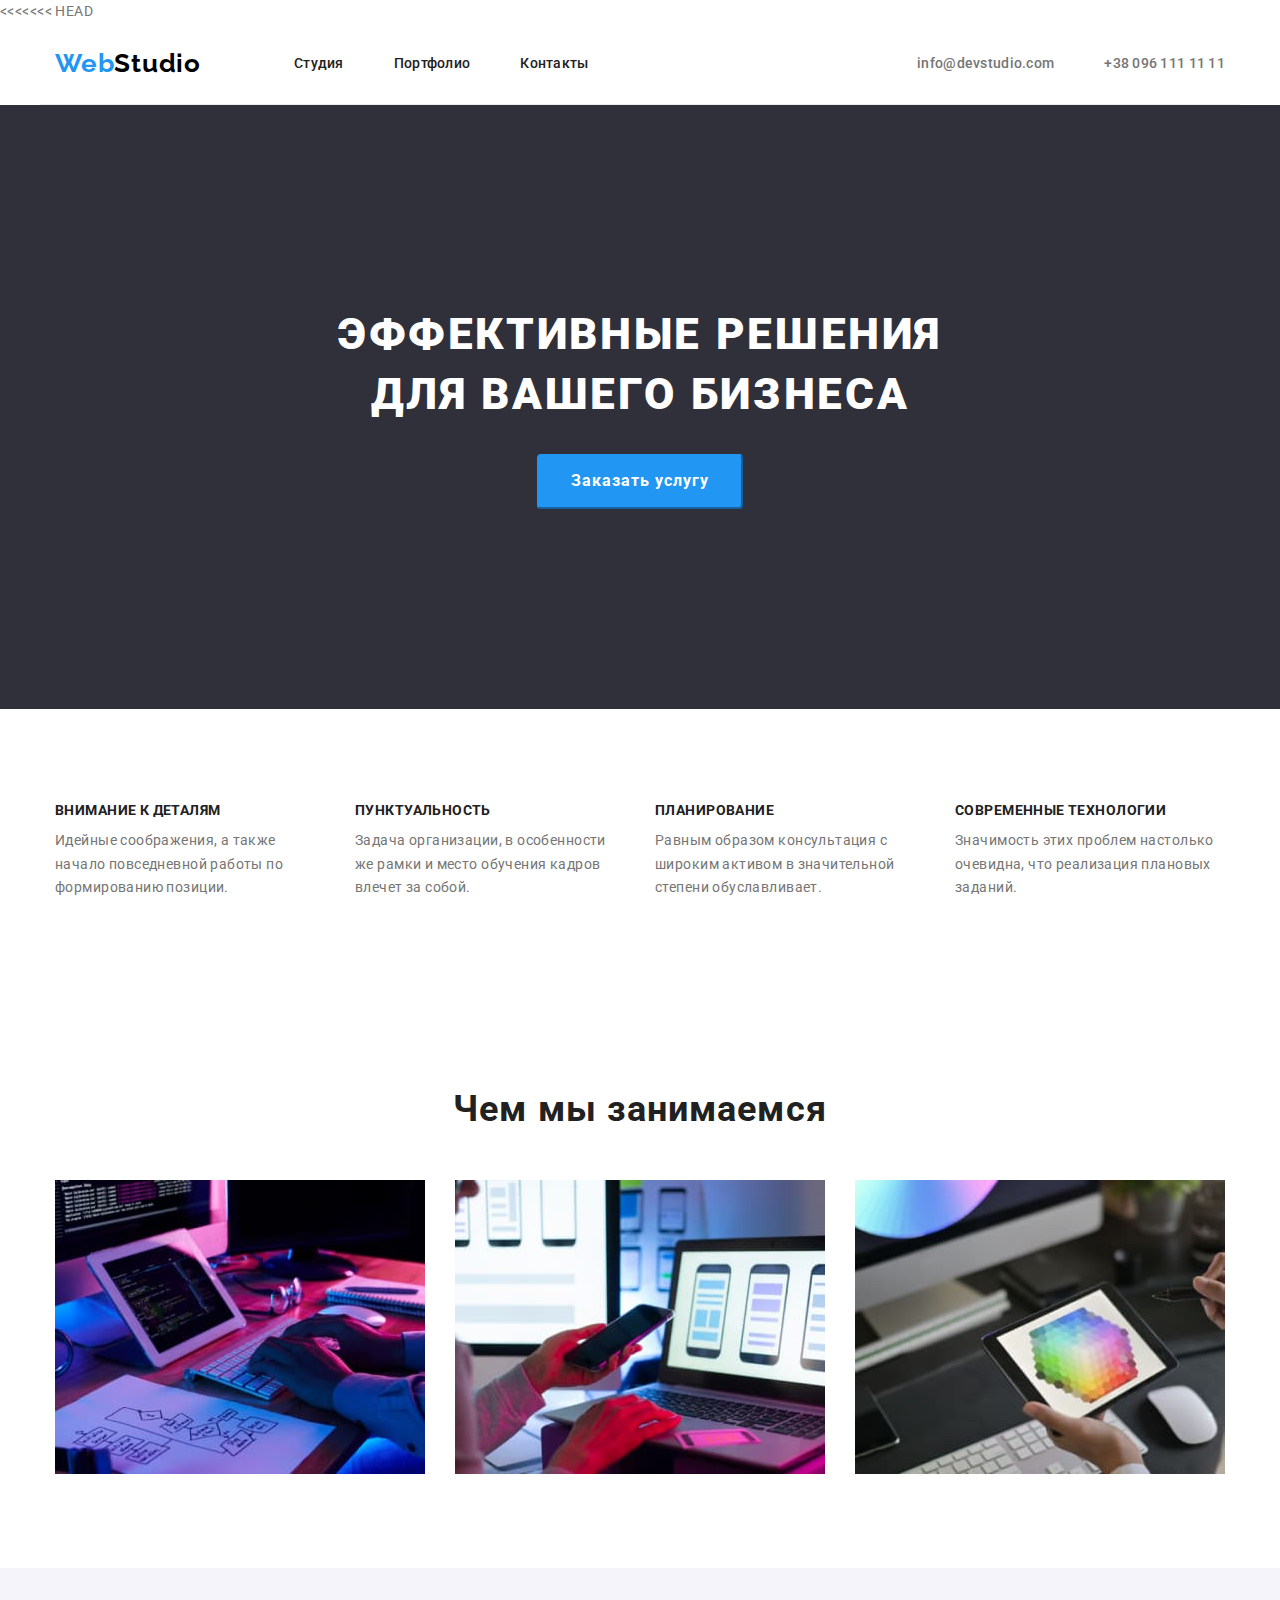
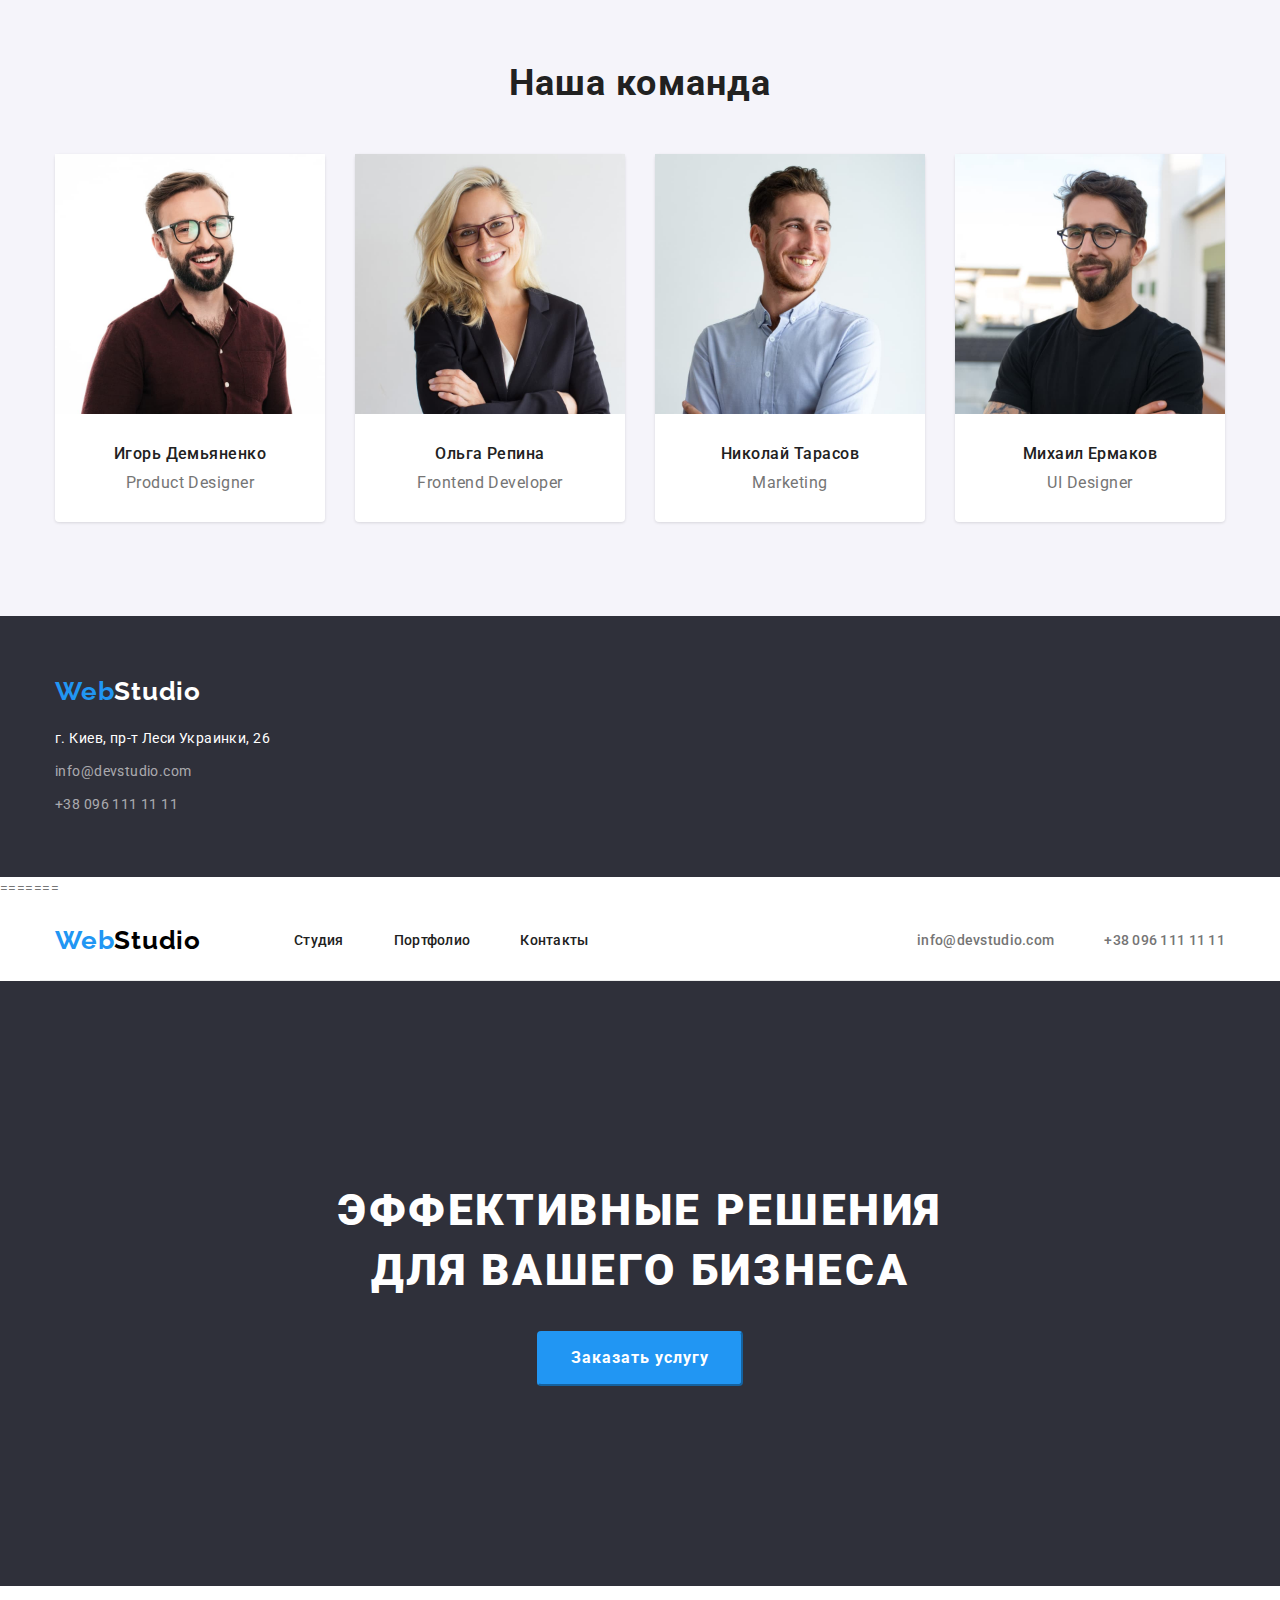
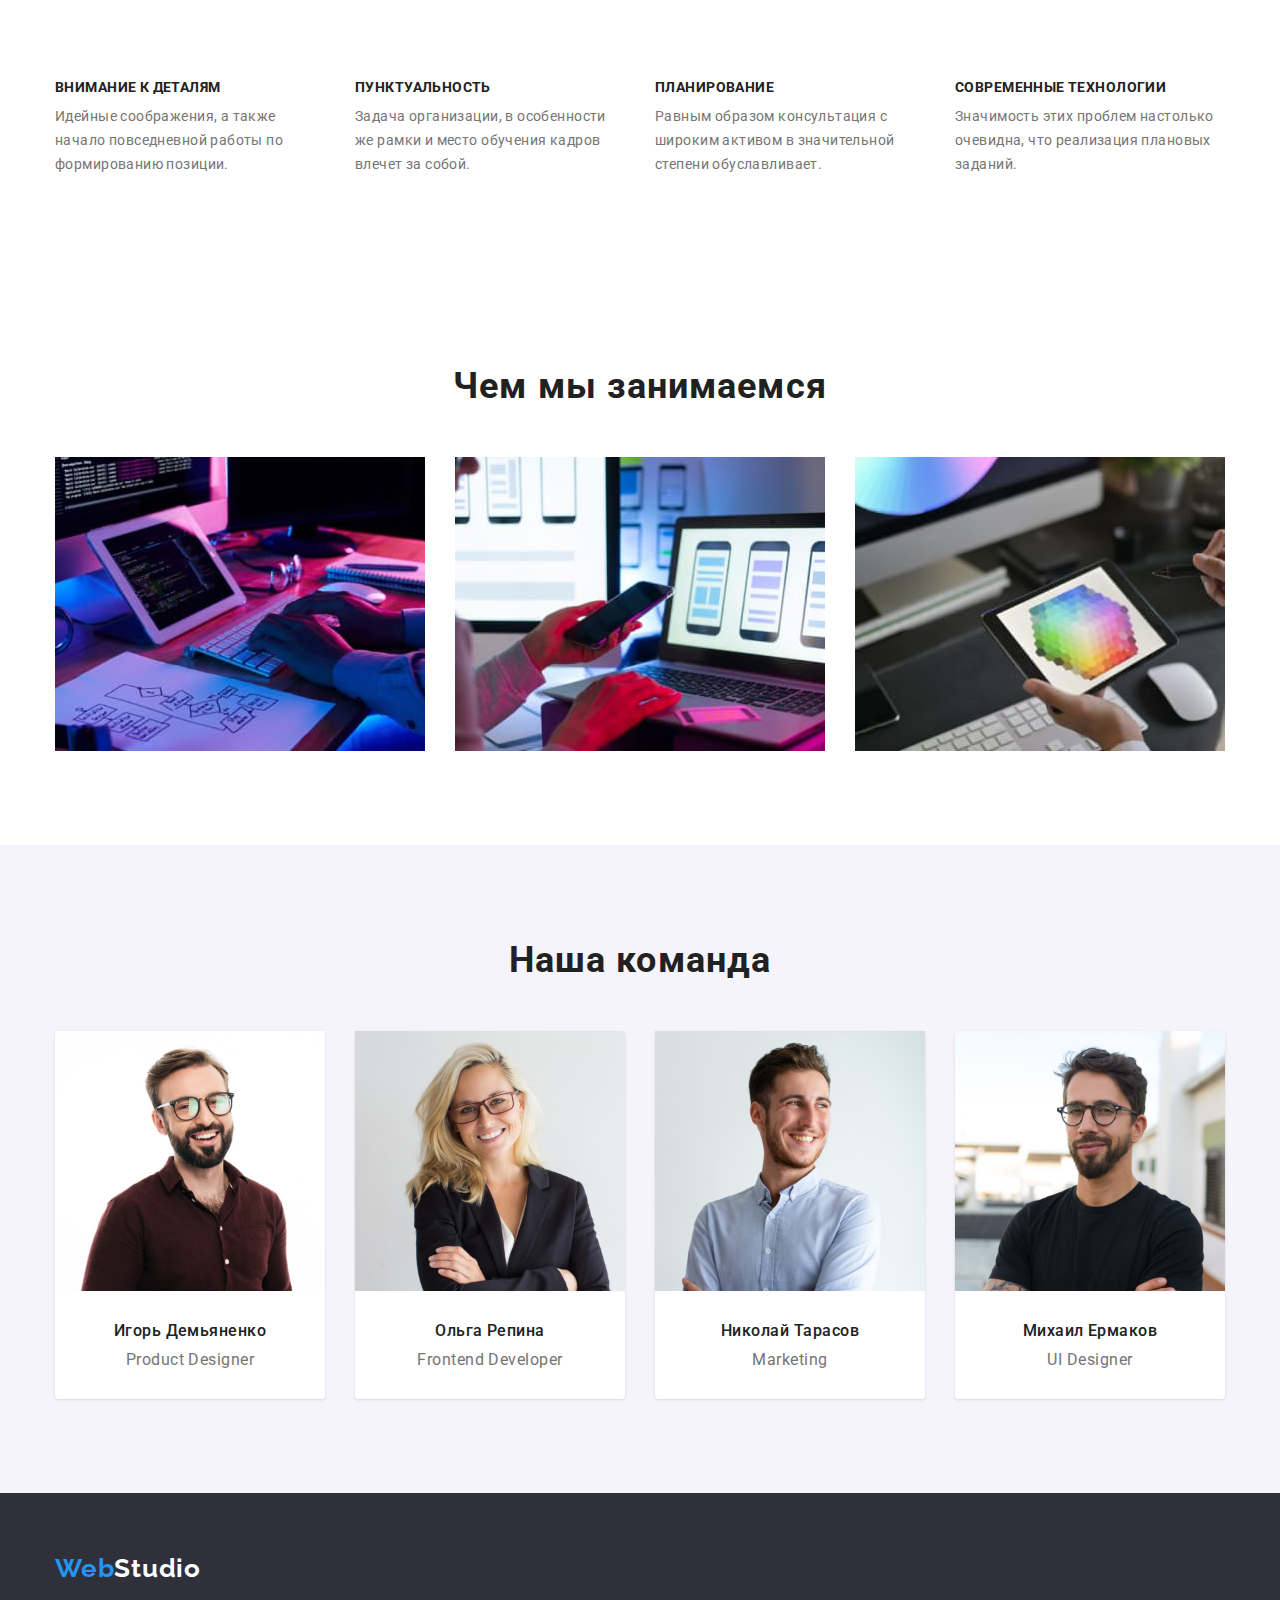
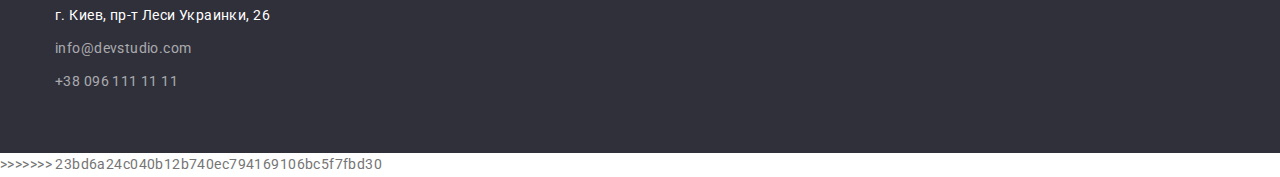
==== commit c8928340: "Додає правки в хедер" ====
--- a/index.html
+++ b/index.html
@@ -1,122 +1,246 @@
-<!DOCTYPE html>
-<html lang="ru">
-  <head>
-    <title>WebStudio</title>
-      <meta http-equiv="X-UA-Compatible" content="IE=Edge">
-      <meta charset="utf-8">
-    <link rel="preconnect" href="https://fonts.gstatic.com">
-    <link href="https://fonts.googleapis.com/css2?family=Raleway:wght@700&family=Roboto:wght@400;500;700;900&display=swap" rel="stylesheet">
-    <link rel="stylesheet" href="https://cdnjs.cloudflare.com/ajax/libs/modern-normalize/1.0.0/modern-normalize.min.css">
-    <link rel= "stylesheet" href="./css/styles.css" />
-</head>
-  <body>
-<!--Хедер-->     
-<header>
-    <div class="container-header container"> 
-        <nav class="site-nav">
-        <a href="index.html" class=logo>Web<span class="span-black">Studio</span></a>
-            <ul class="site-nav list">
-                <li class="item"><a href="" class=link>Студия</a></li> 
-                <li class="item"><a href="./portfolio.html" class=link>Портфолио</a></li>
-                <li class="item"><a href="" class=link>Контакты</a></li> 
-            </ul>
-        </nav>
-            <ul class="auth-nav list">
-              <li class="item"><a href="mailto:info@devstudio.com" class=link>info@devstudio.com</a> </li> 
-              <li class="item"><a href="tel:+380961111111" class=link>+38 096 111 11 11</a> </li>
-            </ul> 
-    </div> 
-    <main>
-<!--Герой-->  
-    <section class="section-hero">
-        <div class="container-hero container">
-            <h1 class="hero-title">ЭФФЕКТИВНЫЕ РЕШЕНИЯ ДЛЯ ВАШЕГО БИЗНЕСА</h1>  
-            <button type=button class="button-primery">Заказать услугу</button>
-        </div>
-    </section>
-<!--Преимущества-->  
-        <section class=" section">
-            <div class="container-feature container">
-            <ul class="list-feature">
-                <li class="feature">
-                    <h3 class="feature-title">ВНИМАНИЕ К ДЕТАЛЯМ</h3>
-                    <p class="feature-text">Идейные соображения, а также начало повседневной работы по формированию позиции.</p>
-                </li>
-                <li class="feature">
-                    <h3 class="feature-title">ПУНКТУАЛЬНОСТЬ</h3>
-                    <p class="feature-text">Задача организации, в особенности же рамки и место обучения кадров влечет за собой.</p>
-                </li> 
-                <li class="feature">
-                    <h3 class="feature-title">ПЛАНИРОВАНИЕ</h3>
-                    <p class="feature-text">Равным образом консультация с широким активом в значительной степени обуславливает.</p>
-                </li>  
-                <li class="feature">
-                    <h3 class="feature-title">СОВРЕМЕННЫЕ ТЕХНОЛОГИИ</h3>
-                    <p class="feature-text">Значимость этих проблем настолько очевидна, что реализация плановых заданий.</p>
-                </li>        
-            </ul> 
-        </div> 
-        </section> 
- <!--Чем занимаемся-->   
-        <section class="work-card section">
-            <div class="container-work container">
-            <h2>Чем мы занимаемся</h2>
-            <ul class="list-work">
-                <li class="work"><img src="./images/box1.jpg" alt="создание сайта" width="370"/></li> 
-                <li class="work"><img src="./images/box2.jpg" alt="адаптация под мобильные устройства" width="370"/></li> 
-                <li class="work"><img src="./images/box3.jpg" alt="дизайн" width="370"/></li> 
-            </ul>
-        </div>
-        </section>
- <!--Команда-->  
-        <section class="section-team section">
-            <div class="container-team container">
-            <h2>Наша команда</h2> 
-            <ul class="list-team">
-                <li class="team"> 
-                    <img src="./images/img.jpg" alt="Игорь Демьяненко" width="270"/>
-                <div class="card">
-                    <h3 class="team-title">Игорь Демьяненко</h3>
-                    <p class="team-text">Product Designer</p> 
-                </div>
-                </li>
-                <li class="team">
-                    <img src="./images/img1.jpg" alt="Ольга Репина" width="270"/>
-                <div class="card">
-                    <h3 class="team-title">Ольга Репина</h3>
-                    <p class="team-text">Frontend Developer</p> 
-                </div>
-                </li>
-                <li class="team"> 
-                    <img src="./images/img2.jpg" alt="Николай Тарасов" width="270"/>
-                <div class="card">
-                    <h3 class="team-title">Николай Тарасов</h3>
-                    <p class="team-text">Marketing</p>  
-                </div>
-                </li> 
-                <li class="team">
-                    <img src="./images/img3.jpg" alt="Михаил Ермаков" width="270"/>
-                <div class="card">
-                    <h3 class="team-title">Михаил Ермаков</h3>
-                    <p class="team-text">UI Designer</p>  
-                </div>
-                </li> 
-            </div>
-            </ul> 
-        </section>
-    </main>
- <!--Футер-->  
-    <footer class="footer-section">
-    <div class="footer container">
-        <a href="index.html" class=logo>Web<span class="span-white">Studio</span></a>
-        <address>
-            <ul class="address">
-                <li><a href="" class=address>г. Киев, пр-т Леси Украинки, 26</a></li>  
-                <li class="address-list"><a href="mailto:info@devstudio.com" class=address-communication>info@devstudio.com</a></li>   
-                <li class="address-list"><a href="tel:+380961111111" class=address-communication>+38 096 111 11 11</a></li>        
-            </ul>
-        </address>
-    </div>
-    </footer>
- </body>
+<<<<<<< HEAD
+<!DOCTYPE html>
+<html lang="ru">
+  <head>
+    <title>WebStudio</title>
+      <meta http-equiv="X-UA-Compatible" content="IE=Edge">
+      <meta charset="utf-8">
+    <link rel="preconnect" href="https://fonts.gstatic.com">
+    <link href="https://fonts.googleapis.com/css2?family=Raleway:wght@700&family=Roboto:wght@400;500;700;900&display=swap" rel="stylesheet">
+    <link rel="stylesheet" href="https://cdnjs.cloudflare.com/ajax/libs/modern-normalize/1.0.0/modern-normalize.min.css">
+    <link rel= "stylesheet" href="./css/styles.css" />
+</head>
+  <body>
+<!--Хедер-->     
+<header>
+    <div class="container-header container"> 
+        <nav class="site-nav">
+        <a href="index.html" class=logo>Web<span class="span-black">Studio</span></a>
+            <ul class="site-nav list">
+                <li class="item"><a href="" class=link>Студия</a></li> 
+                <li class="item"><a href="./portfolio.html" class=link>Портфолио</a></li>
+                <li class="item"><a href="" class=link>Контакты</a></li> 
+            </ul>
+        </nav>
+            <ul class="auth-nav list">
+              <li class="item"><a href="mailto:info@devstudio.com" class=link>info@devstudio.com</a> </li> 
+              <li class="item"><a href="tel:+380961111111" class=link>+38 096 111 11 11</a> </li>
+            </ul> 
+    </div> 
+    <main>
+<!--Герой-->  
+    <section class="section-hero">
+        <div class="container-hero container">
+            <h1 class="hero-title">ЭФФЕКТИВНЫЕ РЕШЕНИЯ ДЛЯ ВАШЕГО БИЗНЕСА</h1>  
+            <button type=button class="button-primery">Заказать услугу</button>
+        </div>
+    </section>
+<!--Преимущества-->  
+        <section class=" section">
+            <div class="container-feature container">
+            <ul class="list-feature">
+                <li class="feature">
+                    <h3 class="feature-title">ВНИМАНИЕ К ДЕТАЛЯМ</h3>
+                    <p class="feature-text">Идейные соображения, а также начало повседневной работы по формированию позиции.</p>
+                </li>
+                <li class="feature">
+                    <h3 class="feature-title">ПУНКТУАЛЬНОСТЬ</h3>
+                    <p class="feature-text">Задача организации, в особенности же рамки и место обучения кадров влечет за собой.</p>
+                </li> 
+                <li class="feature">
+                    <h3 class="feature-title">ПЛАНИРОВАНИЕ</h3>
+                    <p class="feature-text">Равным образом консультация с широким активом в значительной степени обуславливает.</p>
+                </li>  
+                <li class="feature">
+                    <h3 class="feature-title">СОВРЕМЕННЫЕ ТЕХНОЛОГИИ</h3>
+                    <p class="feature-text">Значимость этих проблем настолько очевидна, что реализация плановых заданий.</p>
+                </li>        
+            </ul> 
+        </div> 
+        </section> 
+ <!--Чем занимаемся-->     
+       <section class="section-work section">
+        <div class="container-work container">
+        <h2>Чем мы занимаемся</h2>
+        <ul class="list-work">
+            <li class="work"><img src="./images/box1.jpg" alt="создание сайта" width="370"/></li> 
+            <li class="work"><img src="./images/box2.jpg" alt="адаптация под мобильные устройства" width="370"/></li> 
+            <li class="work"><img src="./images/box3.jpg" alt="дизайн" width="370"/></li> 
+        </ul>
+    </div>
+    </section>
+ <!--Команда-->  
+        <section class="section-team section">
+            <div class="container-team container">
+            <h2>Наша команда</h2> 
+            <ul class="list-team">
+                <li class="team"> 
+                    <img src="./images/img.jpg" alt="Игорь Демьяненко" width="270"/>
+                <div class="card">
+                    <h3 class="team-title">Игорь Демьяненко</h3>
+                    <p class="team-text">Product Designer</p> 
+                </div>
+                </li>
+                <li class="team">
+                    <img src="./images/img1.jpg" alt="Ольга Репина" width="270"/>
+                <div class="card">
+                    <h3 class="team-title">Ольга Репина</h3>
+                    <p class="team-text">Frontend Developer</p> 
+                </div>
+                </li>
+                <li class="team"> 
+                    <img src="./images/img2.jpg" alt="Николай Тарасов" width="270"/>
+                <div class="card">
+                    <h3 class="team-title">Николай Тарасов</h3>
+                    <p class="team-text">Marketing</p>  
+                </div>
+                </li> 
+                <li class="team">
+                    <img src="./images/img3.jpg" alt="Михаил Ермаков" width="270"/>
+                <div class="card">
+                    <h3 class="team-title">Михаил Ермаков</h3>
+                    <p class="team-text">UI Designer</p>  
+                </div>
+                </li> 
+            </div>
+            </ul> 
+        </section>
+    </main>
+ <!--Футер-->  
+    <footer class="footer-section">
+    <div class="footer container">
+        <a href="index.html" class=logo>Web<span class="span-white">Studio</span></a>
+        <address>
+            <ul class="address">
+                <li><a href="" class=address>г. Киев, пр-т Леси Украинки, 26</a></li>  
+                <li class="address-list"><a href="mailto:info@devstudio.com" class=address-communication>info@devstudio.com</a></li>   
+                <li class="address-list"><a href="tel:+380961111111" class=address-communication>+38 096 111 11 11</a></li>        
+            </ul>
+        </address>
+    </div>
+    </footer>
+ </body>
+=======
+<!DOCTYPE html>
+<html lang="ru">
+  <head>
+    <title>WebStudio</title>
+      <meta http-equiv="X-UA-Compatible" content="IE=Edge">
+      <meta charset="utf-8">
+    <link rel="preconnect" href="https://fonts.gstatic.com">
+    <link href="https://fonts.googleapis.com/css2?family=Raleway:wght@700&family=Roboto:wght@400;500;700;900&display=swap" rel="stylesheet">
+    <link rel="stylesheet" href="https://cdnjs.cloudflare.com/ajax/libs/modern-normalize/1.0.0/modern-normalize.min.css">
+    <link rel= "stylesheet" href="./css/styles.css" />
+</head>
+  <body>
+<!--Хедер-->     
+<header>
+    <div class="container-header container"> 
+        <nav class="site-nav">
+        <a href="index.html" class=logo>Web<span class="span-black">Studio</span></a>
+            <ul class="site-nav list">
+                <li class="item"><a href="" class=link>Студия</a></li> 
+                <li class="item"><a href="./portfolio.html" class=link>Портфолио</a></li>
+                <li class="item"><a href="" class=link>Контакты</a></li> 
+            </ul>
+        </nav>
+            <ul class="auth-nav list">
+              <li class="item"><a href="mailto:info@devstudio.com" class=link>info@devstudio.com</a> </li> 
+              <li class="item"><a href="tel:+380961111111" class=link>+38 096 111 11 11</a> </li>
+            </ul> 
+    </div> 
+    <main>
+<!--Герой-->  
+    <section class="section-hero">
+        <div class="container-hero container">
+            <h1 class="hero-title">ЭФФЕКТИВНЫЕ РЕШЕНИЯ ДЛЯ ВАШЕГО БИЗНЕСА</h1>  
+            <button type=button class="button-primery">Заказать услугу</button>
+        </div>
+    </section>
+<!--Преимущества-->  
+        <section class=" section">
+            <div class="container-feature container">
+            <ul class="list-feature">
+                <li class="feature">
+                    <h3 class="feature-title">ВНИМАНИЕ К ДЕТАЛЯМ</h3>
+                    <p class="feature-text">Идейные соображения, а также начало повседневной работы по формированию позиции.</p>
+                </li>
+                <li class="feature">
+                    <h3 class="feature-title">ПУНКТУАЛЬНОСТЬ</h3>
+                    <p class="feature-text">Задача организации, в особенности же рамки и место обучения кадров влечет за собой.</p>
+                </li> 
+                <li class="feature">
+                    <h3 class="feature-title">ПЛАНИРОВАНИЕ</h3>
+                    <p class="feature-text">Равным образом консультация с широким активом в значительной степени обуславливает.</p>
+                </li>  
+                <li class="feature">
+                    <h3 class="feature-title">СОВРЕМЕННЫЕ ТЕХНОЛОГИИ</h3>
+                    <p class="feature-text">Значимость этих проблем настолько очевидна, что реализация плановых заданий.</p>
+                </li>        
+            </ul> 
+        </div> 
+        </section> 
+ <!--Чем занимаемся-->   
+        <section class="work-card section">
+            <div class="container-work container">
+            <h2>Чем мы занимаемся</h2>
+            <ul class="list-work">
+                <li class="work"><img src="./images/box1.jpg" alt="создание сайта" width="370"/></li> 
+                <li class="work"><img src="./images/box2.jpg" alt="адаптация под мобильные устройства" width="370"/></li> 
+                <li class="work"><img src="./images/box3.jpg" alt="дизайн" width="370"/></li> 
+            </ul>
+        </div>
+        </section>
+ <!--Команда-->  
+        <section class="section-team section">
+            <div class="container-team container">
+            <h2>Наша команда</h2> 
+            <ul class="list-team">
+                <li class="team"> 
+                    <img src="./images/img.jpg" alt="Игорь Демьяненко" width="270"/>
+                <div class="card">
+                    <h3 class="team-title">Игорь Демьяненко</h3>
+                    <p class="team-text">Product Designer</p> 
+                </div>
+                </li>
+                <li class="team">
+                    <img src="./images/img1.jpg" alt="Ольга Репина" width="270"/>
+                <div class="card">
+                    <h3 class="team-title">Ольга Репина</h3>
+                    <p class="team-text">Frontend Developer</p> 
+                </div>
+                </li>
+                <li class="team"> 
+                    <img src="./images/img2.jpg" alt="Николай Тарасов" width="270"/>
+                <div class="card">
+                    <h3 class="team-title">Николай Тарасов</h3>
+                    <p class="team-text">Marketing</p>  
+                </div>
+                </li> 
+                <li class="team">
+                    <img src="./images/img3.jpg" alt="Михаил Ермаков" width="270"/>
+                <div class="card">
+                    <h3 class="team-title">Михаил Ермаков</h3>
+                    <p class="team-text">UI Designer</p>  
+                </div>
+                </li> 
+            </div>
+            </ul> 
+        </section>
+    </main>
+ <!--Футер-->  
+    <footer class="footer-section">
+    <div class="footer container">
+        <a href="index.html" class=logo>Web<span class="span-white">Studio</span></a>
+        <address>
+            <ul class="address">
+                <li><a href="" class=address>г. Киев, пр-т Леси Украинки, 26</a></li>  
+                <li class="address-list"><a href="mailto:info@devstudio.com" class=address-communication>info@devstudio.com</a></li>   
+                <li class="address-list"><a href="tel:+380961111111" class=address-communication>+38 096 111 11 11</a></li>        
+            </ul>
+        </address>
+    </div>
+    </footer>
+ </body>
+>>>>>>> 23bd6a24c040b12b740ec794169106bc5f7fbd30
 </html>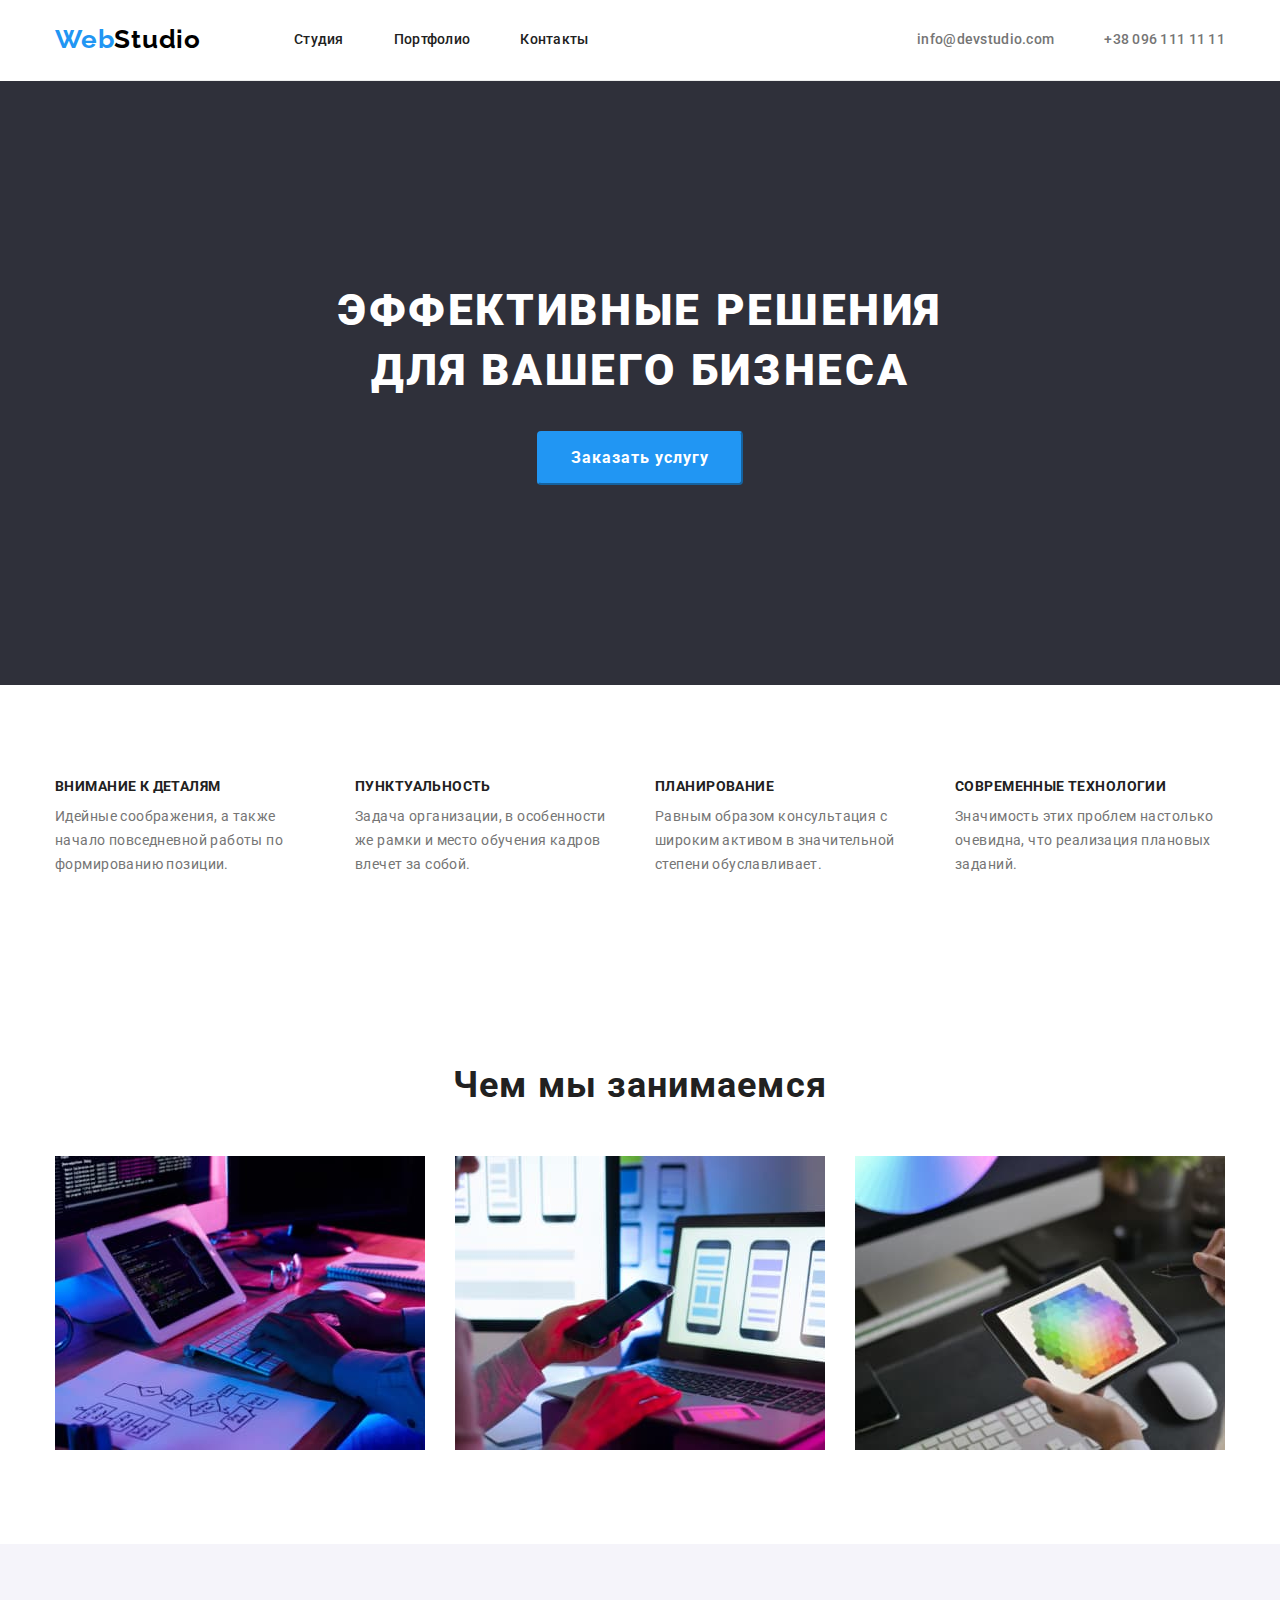
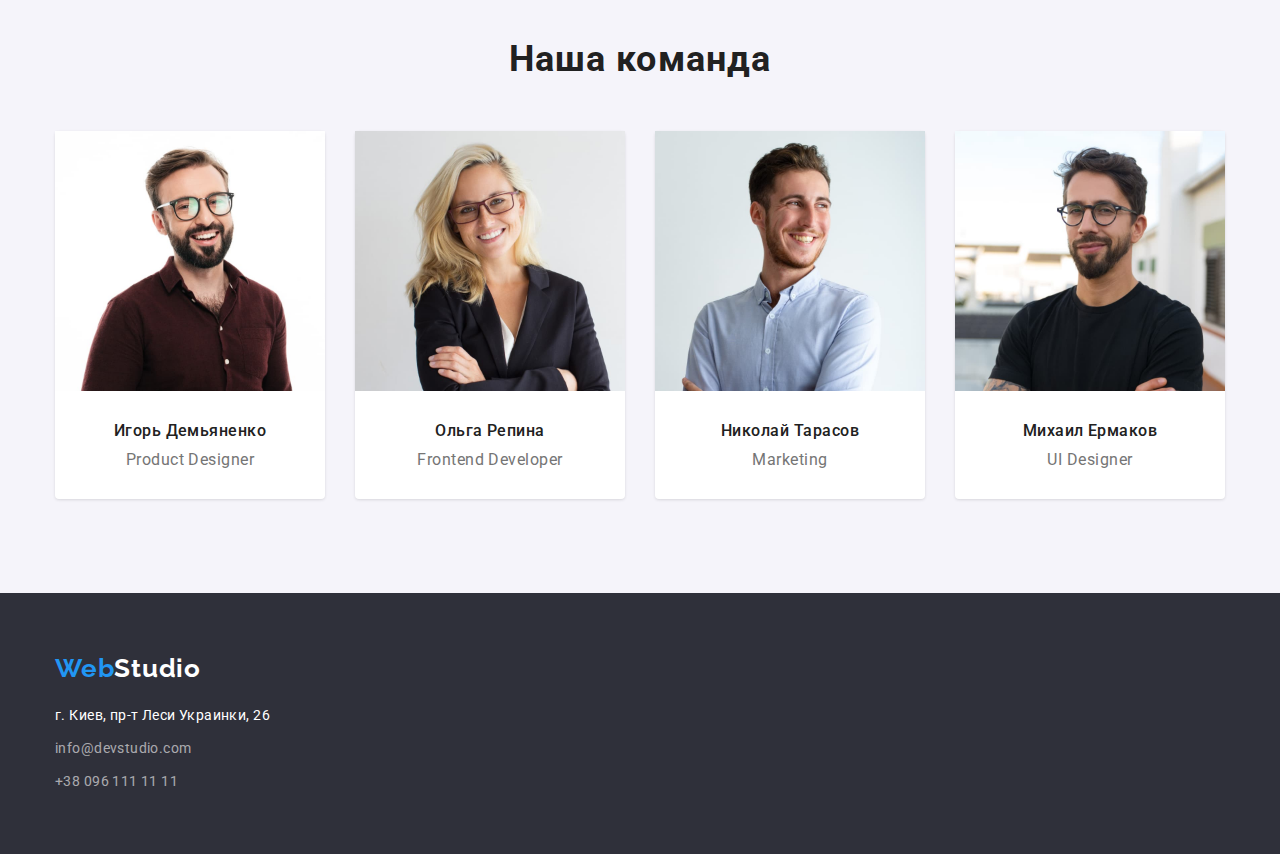
==== commit 41c17e21: "Оновлює файли" ====
--- a/index.html
+++ b/index.html
@@ -1,4 +1,3 @@
-<<<<<<< HEAD
 <!DOCTYPE html>
 <html lang="ru">
   <head>
@@ -120,127 +119,4 @@
     </div>
     </footer>
  </body>
-=======
-<!DOCTYPE html>
-<html lang="ru">
-  <head>
-    <title>WebStudio</title>
-      <meta http-equiv="X-UA-Compatible" content="IE=Edge">
-      <meta charset="utf-8">
-    <link rel="preconnect" href="https://fonts.gstatic.com">
-    <link href="https://fonts.googleapis.com/css2?family=Raleway:wght@700&family=Roboto:wght@400;500;700;900&display=swap" rel="stylesheet">
-    <link rel="stylesheet" href="https://cdnjs.cloudflare.com/ajax/libs/modern-normalize/1.0.0/modern-normalize.min.css">
-    <link rel= "stylesheet" href="./css/styles.css" />
-</head>
-  <body>
-<!--Хедер-->     
-<header>
-    <div class="container-header container"> 
-        <nav class="site-nav">
-        <a href="index.html" class=logo>Web<span class="span-black">Studio</span></a>
-            <ul class="site-nav list">
-                <li class="item"><a href="" class=link>Студия</a></li> 
-                <li class="item"><a href="./portfolio.html" class=link>Портфолио</a></li>
-                <li class="item"><a href="" class=link>Контакты</a></li> 
-            </ul>
-        </nav>
-            <ul class="auth-nav list">
-              <li class="item"><a href="mailto:info@devstudio.com" class=link>info@devstudio.com</a> </li> 
-              <li class="item"><a href="tel:+380961111111" class=link>+38 096 111 11 11</a> </li>
-            </ul> 
-    </div> 
-    <main>
-<!--Герой-->  
-    <section class="section-hero">
-        <div class="container-hero container">
-            <h1 class="hero-title">ЭФФЕКТИВНЫЕ РЕШЕНИЯ ДЛЯ ВАШЕГО БИЗНЕСА</h1>  
-            <button type=button class="button-primery">Заказать услугу</button>
-        </div>
-    </section>
-<!--Преимущества-->  
-        <section class=" section">
-            <div class="container-feature container">
-            <ul class="list-feature">
-                <li class="feature">
-                    <h3 class="feature-title">ВНИМАНИЕ К ДЕТАЛЯМ</h3>
-                    <p class="feature-text">Идейные соображения, а также начало повседневной работы по формированию позиции.</p>
-                </li>
-                <li class="feature">
-                    <h3 class="feature-title">ПУНКТУАЛЬНОСТЬ</h3>
-                    <p class="feature-text">Задача организации, в особенности же рамки и место обучения кадров влечет за собой.</p>
-                </li> 
-                <li class="feature">
-                    <h3 class="feature-title">ПЛАНИРОВАНИЕ</h3>
-                    <p class="feature-text">Равным образом консультация с широким активом в значительной степени обуславливает.</p>
-                </li>  
-                <li class="feature">
-                    <h3 class="feature-title">СОВРЕМЕННЫЕ ТЕХНОЛОГИИ</h3>
-                    <p class="feature-text">Значимость этих проблем настолько очевидна, что реализация плановых заданий.</p>
-                </li>        
-            </ul> 
-        </div> 
-        </section> 
- <!--Чем занимаемся-->   
-        <section class="work-card section">
-            <div class="container-work container">
-            <h2>Чем мы занимаемся</h2>
-            <ul class="list-work">
-                <li class="work"><img src="./images/box1.jpg" alt="создание сайта" width="370"/></li> 
-                <li class="work"><img src="./images/box2.jpg" alt="адаптация под мобильные устройства" width="370"/></li> 
-                <li class="work"><img src="./images/box3.jpg" alt="дизайн" width="370"/></li> 
-            </ul>
-        </div>
-        </section>
- <!--Команда-->  
-        <section class="section-team section">
-            <div class="container-team container">
-            <h2>Наша команда</h2> 
-            <ul class="list-team">
-                <li class="team"> 
-                    <img src="./images/img.jpg" alt="Игорь Демьяненко" width="270"/>
-                <div class="card">
-                    <h3 class="team-title">Игорь Демьяненко</h3>
-                    <p class="team-text">Product Designer</p> 
-                </div>
-                </li>
-                <li class="team">
-                    <img src="./images/img1.jpg" alt="Ольга Репина" width="270"/>
-                <div class="card">
-                    <h3 class="team-title">Ольга Репина</h3>
-                    <p class="team-text">Frontend Developer</p> 
-                </div>
-                </li>
-                <li class="team"> 
-                    <img src="./images/img2.jpg" alt="Николай Тарасов" width="270"/>
-                <div class="card">
-                    <h3 class="team-title">Николай Тарасов</h3>
-                    <p class="team-text">Marketing</p>  
-                </div>
-                </li> 
-                <li class="team">
-                    <img src="./images/img3.jpg" alt="Михаил Ермаков" width="270"/>
-                <div class="card">
-                    <h3 class="team-title">Михаил Ермаков</h3>
-                    <p class="team-text">UI Designer</p>  
-                </div>
-                </li> 
-            </div>
-            </ul> 
-        </section>
-    </main>
- <!--Футер-->  
-    <footer class="footer-section">
-    <div class="footer container">
-        <a href="index.html" class=logo>Web<span class="span-white">Studio</span></a>
-        <address>
-            <ul class="address">
-                <li><a href="" class=address>г. Киев, пр-т Леси Украинки, 26</a></li>  
-                <li class="address-list"><a href="mailto:info@devstudio.com" class=address-communication>info@devstudio.com</a></li>   
-                <li class="address-list"><a href="tel:+380961111111" class=address-communication>+38 096 111 11 11</a></li>        
-            </ul>
-        </address>
-    </div>
-    </footer>
- </body>
->>>>>>> 23bd6a24c040b12b740ec794169106bc5f7fbd30
 </html>